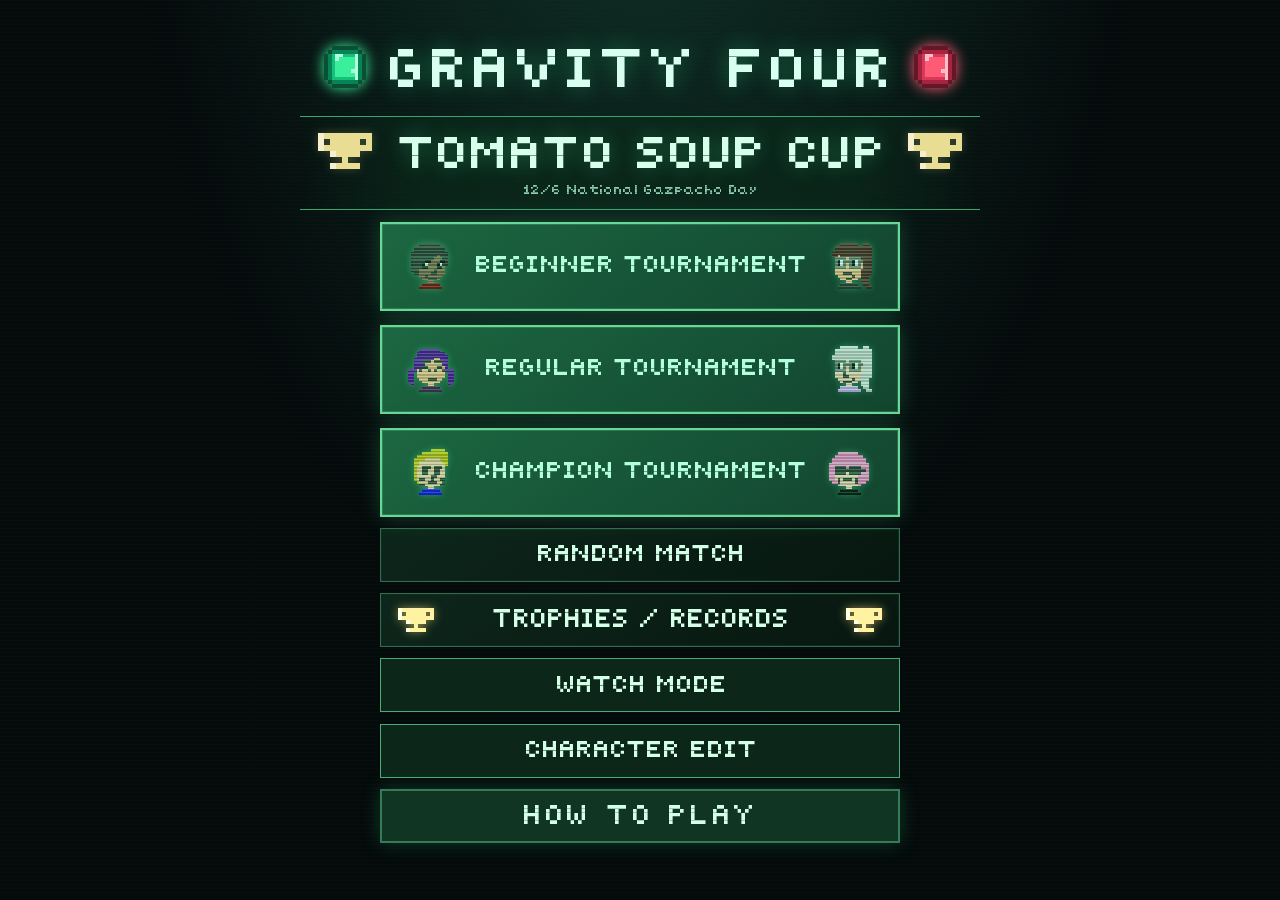
==== index.html @ e6a15d51 "g" ====
<!doctype html>
<html lang="en">
<head>
  <meta charset="utf-8">
  <meta name="viewport" content="width=device-width, initial-scale=1, viewport-fit=cover">
  <meta name="theme-color" content="#050a0b">
  <title>GRAVITY FOUR</title>
  <link rel="stylesheet" href="style.css?v=20">
</head>
<body>
  <main class="app">
    <section class="menu" id="menu" aria-label="Tournament selection">
      <header class="brand"><canvas class="title-crystal green" id="title-green-crystal" width="11" height="11" aria-hidden="true"></canvas><h1>GRAVITY FOUR</h1><canvas class="title-crystal red" id="title-red-crystal" width="11" height="11" aria-hidden="true"></canvas></header>
      <div class="daily-cup"><div class="cup-heading"><img src="trophy.svg" alt="" width="54" height="36"><h2 id="daily-cup-title"></h2><img src="trophy.svg" alt="" width="54" height="36"></div><span id="daily-cup-date"></span></div>
      <div class="tournament-list" id="tournament-list"></div>
      <button class="random-button" id="random-match" type="button">RANDOM MATCH</button>
      <button class="history-button" id="history-button" type="button"><img class="choice-trophy" src="trophy.svg" alt=""><span>TROPHIES / RECORDS</span><img class="choice-trophy" src="trophy.svg" alt=""></button>
      <button class="watch-button" id="watch-button" type="button">WATCH MODE</button>
      <button class="editor-button" id="editor-button" type="button">CHARACTER EDIT</button>
      <a class="help-button" href="help.html">HOW TO PLAY</a>
    </section>
    <section class="editor-view" id="editor-view" aria-label="Character editor" hidden>
      <div class="editor-panel"><button class="back-button" id="editor-back" type="button"><span class="ui-arrow" aria-hidden="true"></span>MENU</button>
        <h2>CHARACTER EDIT</h2><div class="editor-layout">
          <div class="editor-preview"><div class="portrait-stack"><canvas class="portrait-layer" id="editor-skin" width="16" height="16" aria-hidden="true"></canvas><canvas class="portrait-layer" id="editor-hair" width="16" height="16" aria-hidden="true"></canvas><canvas class="portrait-layer" id="editor-cloth" width="16" height="16" aria-hidden="true"></canvas><img id="editor-eyes" alt="" width="192" height="192"><img id="editor-mouth" alt="" width="192" height="192"><img id="editor-expression" alt="" width="192" height="192"><img id="editor-tear" src="characters/tear.png" alt="" width="192" height="192" hidden></div></div><div class="editor-controls"><section class="editor-section editor-name-section"><label for="editor-name">NAME</label><input id="editor-name" type="text" maxlength="4" pattern="[A-Z]{1,4}" autocomplete="off" autocapitalize="characters" spellcheck="false" aria-label="Player name, one to four uppercase letters"></section><section class="editor-section"><h3>HAIR STYLE</h3><div class="editor-options" id="editor-hair-options" role="group" aria-label="HAIR STYLE"></div></section><section class="editor-section"><h3>EYES</h3><div class="editor-options" id="editor-eyes-options" role="group" aria-label="EYES"></div></section><section class="editor-section"><h3>MOUTH</h3><div class="editor-options" id="editor-mouth-options" role="group" aria-label="MOUTH"></div></section><section class="editor-section"><h3>HAIR COLOR</h3><div class="editor-options" id="editor-hair-color-options" role="group" aria-label="HAIR COLOR"></div></section><section class="editor-section"><h3>CLOTH COLOR</h3><div class="editor-options" id="editor-cloth-color-options" role="group" aria-label="CLOTH COLOR"></div></section><section class="editor-section"><h3>SKIN COLOR</h3><div class="editor-options" id="editor-skin-color-options" role="group" aria-label="SKIN COLOR"></div></section></div></div></div>
    </section>
    <section class="history-view" id="history-view" aria-label="Trophies and records" hidden>
      <div class="history-panel">
        <div class="history-nav"><button class="back-button" id="history-back" type="button"><span class="ui-arrow" aria-hidden="true"></span>MENU</button><div class="history-nav-links"><button class="history-open" id="ranking-open" type="button">RANK<span class="ui-arrow right" aria-hidden="true"></span></button><button class="history-open" id="history-open" type="button">HISTORY<span class="ui-arrow right" aria-hidden="true"></span></button></div></div>
        <div class="history-player-row"><span class="history-player" id="history-player"></span><button class="history-ranking" id="history-ranking" type="button" aria-label="Open the full ranking"><strong id="history-rank">—</strong><small id="history-rank-total"></small></button></div>
        <div class="history-list" id="history-list"></div>
        <p class="history-note">TODAY SHOWS YOUR BEST PLACING IN EACH LOCAL DAY.</p>
      </div>
    </section>
    <section class="history-log-view ranking-view" id="ranking-view" aria-label="Full ranking" hidden>
      <div class="history-log-panel">
        <button class="back-button" id="ranking-back" type="button"><span class="ui-arrow" aria-hidden="true"></span>RECORDS</button>
        <h2>RANKING</h2>
        <div class="history-table-wrap ranking-wrap"><table class="history-table ranking-table"><thead><tr><th scope="col">RANK</th><th scope="col">NAME</th><th scope="col">PTS</th></tr></thead><tbody id="ranking-rows"></tbody></table></div>
      </div>
    </section>
    <section class="history-log-view" id="history-log-view" aria-label="Daily tournament history" hidden>
      <div class="history-log-panel">
        <button class="back-button" id="history-log-back" type="button"><span class="ui-arrow" aria-hidden="true"></span>RECORDS</button>
        <h2>HISTORY</h2>
        <div class="history-score-total"><span>TOTAL SCORE</span><strong id="history-score-total">0</strong></div>
        <div class="history-table-wrap"><table class="history-table"><thead><tr><th scope="col">MM/DD</th><th scope="col">CUP</th><th scope="col">BEGINNER</th><th scope="col">REGULAR</th><th scope="col">CHAMPION</th><th scope="col">SCORE</th></tr></thead><tbody id="history-rows"></tbody></table></div>
        <p id="history-empty" hidden>NO RECORDS YET</p>
      </div>
    </section>
    <section class="stage" id="stage" aria-label="Gravity Four" hidden>
      <div class="match-bar"><button class="back-button" id="back" type="button"><span class="ui-arrow" aria-hidden="true"></span>MENU</button><span id="match-progress"></span></div>
      <div class="round-intro" id="round-intro" aria-live="polite" hidden><span id="round-intro-tournament" hidden></span><strong id="round-intro-title"></strong><span id="round-intro-count"></span></div>
      <div class="arena">
        <div class="board-column">
          <div class="scoreboard" id="human-card" aria-label="Four-in-a-row score">
            <p class="speech" id="speech" role="status" aria-live="polite" hidden></p><p class="speech watch-speech" id="watch-speech" role="status" aria-live="polite" hidden></p>
            <div class="player-portrait"><div class="portrait-stack" id="player-portrait-stack"><canvas class="portrait-layer" id="player-skin" width="16" height="16" aria-hidden="true"></canvas><canvas class="portrait-layer" id="player-hair" width="16" height="16" aria-hidden="true"></canvas><canvas class="portrait-layer" id="player-cloth" width="16" height="16" aria-hidden="true"></canvas><img id="player-eyes" alt="" width="150" height="150"><img id="player-mouth" alt="" width="150" height="150"><img id="player-expression" alt="" width="150" height="150" hidden><img id="player-tear" src="characters/tear.png" alt="" width="150" height="150" hidden><canvas class="portrait-tint" id="player-tint" width="64" height="64" aria-hidden="true"></canvas><canvas class="portrait-scanlines" id="player-scanlines" width="64" height="64" aria-hidden="true"></canvas></div><div class="portrait-stack watch-portrait" id="watch-portrait-stack" hidden><img id="watch-left-face" alt="" width="150" height="150"><img id="watch-left-eyes" alt="" width="150" height="150"><img id="watch-left-mouth" alt="" width="150" height="150"><img id="watch-left-expression" alt="" width="150" height="150" hidden><img id="watch-left-tear" src="characters/tear.png" alt="" width="150" height="150" hidden><canvas class="portrait-tint" id="watch-left-tint" width="64" height="64" aria-hidden="true"></canvas><canvas class="portrait-scanlines" id="watch-left-scanlines" width="64" height="64" aria-hidden="true"></canvas></div><div class="win-orbit" id="win-orbit" aria-hidden="true" hidden></div><div class="thinking" id="watch-thinking" aria-label="Thinking" hidden><i></i><i></i><i></i><i></i></div></div>
            <div class="enemy-portrait"><div class="portrait-stack"><img id="opponent-face" alt="" width="150" height="150"><img id="opponent-eyes" alt="" width="150" height="150"><img id="opponent-mouth" alt="" width="150" height="150"><img id="opponent-expression" alt="" width="150" height="150" hidden><img id="opponent-tear" src="characters/tear.png" alt="" width="150" height="150" hidden><canvas class="portrait-tint" id="opponent-tint" width="64" height="64" aria-hidden="true"></canvas><canvas class="portrait-scanlines" id="opponent-scanlines" width="64" height="64" aria-hidden="true"></canvas></div><div class="win-orbit enemy-win-orbit" id="enemy-win-orbit" aria-hidden="true" hidden></div><div class="thinking" id="thinking" aria-label="Thinking" hidden><i></i><i></i><i></i><i></i></div></div>
            <span class="score-you" id="score-player-name">YOU</span><strong id="human-score">0</strong><span class="score-dash">-</span><strong id="com-score">0</strong><span id="score-opponent-name"></span>
          </div>
          <div class="board-frame" id="board-frame">
            <div class="board" id="board" role="grid" aria-label="Nine columns by nine rows crystal board"><canvas class="board-art" id="board-art" width="288" height="288" aria-hidden="true"></canvas></div>
          </div>
          <div class="result-area"><button class="result" id="result" type="button" aria-live="polite" hidden></button></div>
        </div>
      </div>
      <button class="continue-overlay" id="continue-overlay" type="button" aria-label="Continue to tournament update" hidden></button>
      <div class="match-confetti" id="match-confetti" aria-hidden="true" hidden></div>
      <div class="victory-effect" id="victory-effect" aria-hidden="true" hidden>
        <div class="victory-particles" id="victory-particles"></div>
        <div class="victory-message"><div class="champion-halo" aria-hidden="true"></div><img class="victory-trophy" src="trophy.svg" alt="" width="180" height="120"><span id="victory-kicker"></span><strong id="victory-title"></strong><span id="victory-subtitle"></span></div>
        <div class="victory-player"><div class="portrait-stack"><canvas class="portrait-layer" id="victory-player-skin" width="16" height="16" aria-hidden="true"></canvas><canvas class="portrait-layer" id="victory-player-hair" width="16" height="16" aria-hidden="true"></canvas><canvas class="portrait-layer" id="victory-player-cloth" width="16" height="16" aria-hidden="true"></canvas><img id="victory-player-eyes" alt="" width="120" height="120"><img id="victory-player-mouth" alt="" width="120" height="120"><img id="victory-player-expression" alt="" width="120" height="120" hidden><img id="victory-player-tear" src="characters/tear.png" alt="" width="120" height="120" hidden><canvas class="portrait-tint" id="victory-player-tint" width="64" height="64" aria-hidden="true"></canvas><canvas class="portrait-scanlines" id="victory-player-scanlines" width="64" height="64" aria-hidden="true"></canvas></div></div>
        <div class="victory-opponent"><p id="victory-opponent-line"></p><div class="portrait-stack"><img id="victory-opponent-face" alt="" width="96" height="96"><img id="victory-opponent-expression" alt="" width="96" height="96"><img id="victory-opponent-tear" src="characters/tear.png" alt="" width="96" height="96" hidden><canvas class="portrait-tint" id="victory-opponent-tint" width="64" height="64" aria-hidden="true"></canvas><canvas class="portrait-scanlines" id="victory-opponent-scanlines" width="64" height="64" aria-hidden="true"></canvas></div></div>
      </div>
      <section class="tournament-recap" id="tournament-recap" aria-label="Tournament standings" hidden>
        <div class="recap-card"><div class="recap-head"><span class="eyebrow">TOURNAMENT UPDATE</span><h2 id="recap-title"></h2><p id="recap-subtitle"></p></div><div class="recap-battles" id="recap-battles" hidden></div><div class="bracket-crowning" id="bracket-crowning" hidden><div class="bracket-confetti" id="bracket-confetti"></div><img src="trophy.svg" alt="" width="90" height="60"><div class="crowning-center"><strong id="bracket-crowning-name"></strong><div class="crowning-portrait portrait-stack" aria-hidden="true"><img id="bracket-champion-face" alt="" width="160" height="160"><img id="bracket-champion-expression" alt="" width="160" height="160"><canvas class="portrait-tint" id="bracket-champion-tint" width="64" height="64"></canvas><canvas class="portrait-scanlines" id="bracket-champion-scanlines" width="64" height="64"></canvas><div class="crown-player" id="bracket-champion-player" hidden><canvas class="portrait-layer" id="bracket-champion-player-skin" width="16" height="16"></canvas><canvas class="portrait-layer" id="bracket-champion-player-hair" width="16" height="16"></canvas><canvas class="portrait-layer" id="bracket-champion-player-cloth" width="16" height="16"></canvas><img id="bracket-champion-player-eyes" alt="" width="150" height="150"><img id="bracket-champion-player-mouth" alt="" width="150" height="150"><img id="bracket-champion-player-expression" alt="" width="150" height="150" hidden><img id="bracket-champion-player-tear" src="characters/tear.png" alt="" width="150" height="150" hidden><canvas class="portrait-tint" id="bracket-champion-player-tint" width="64" height="64"></canvas><canvas class="portrait-scanlines" id="bracket-champion-player-scanlines" width="64" height="64"></canvas></div></div></div><img src="trophy.svg" alt="" width="90" height="60"></div><div class="bracket-rounds" id="bracket-rounds"></div><div class="match-actions" id="match-actions" hidden><button id="next-match" type="button"></button><button id="menu-after" type="button">MENU</button></div></div>
      </section>
      <div class="leave-confirm" id="leave-confirm" role="dialog" aria-modal="true" aria-labelledby="leave-confirm-text" hidden><div class="leave-confirm-card"><p id="leave-confirm-text">トーナメントワ サイショカラニナリマス ヨロシイデスカ</p><div class="leave-confirm-actions"><button id="leave-yes" type="button">YES</button><button id="leave-no" type="button">NO</button></div></div></div>
    </section>
  </main>
  <button class="place-button" id="place" type="button" disabled>PLACE</button>
  <script src="characters.js?v=5"></script>
  <script src="player.js?v=4"></script>
  <script src="daily-cups.js"></script>
  <script src="voice.js?v=3"></script>
  <script src="audio.js?v=8"></script>
  <script src="game.js?v=22"></script>
</body>
</html>
---- style.css ----
@font-face { font-family: yodaka; src: url("./yodaka.woff") format("woff"); font-display: swap; }
:root { color-scheme: dark; font-family: ui-monospace, "Cascadia Code", Consolas, monospace; color: #d4f8e9; background: #050a0b; }
* { box-sizing: border-box; }
[hidden] { display: none !important; }
body { min-height: 100vh; margin: 0; background: radial-gradient(ellipse at 50% -25%, #103329 0, #050a0b 56%); }
body::before { content: ""; position: fixed; inset: 0; pointer-events: none; opacity: .14; background: repeating-linear-gradient(0deg, transparent 0 3px, #0f4837 4px); }
button { font: inherit; cursor: pointer; }
button:focus-visible { outline: 2px solid #a8ffe0; outline-offset: 3px; }
.app { position: relative; max-width: 1180px; min-height: 100vh; margin: auto; padding: 28px clamp(12px, 3vw, 36px) 42px; }
.brand { text-align: center; }
h1, h2, p { margin-top: 0; }
.brand h1 { margin: 12px 0 3px; font: clamp(25px, 4vw, 40px)/1.1 yodaka, monospace; letter-spacing: .08em; color: #d8fff0; text-shadow: 0 0 22px #2bd98b6b; }
.eyebrow, .menu-lead, .match-bar, .fraction { font-size: 12px; letter-spacing: .18em; color: #78ad98; }
.menu { display: flex; flex-direction: column; align-items: center; gap: 22px; }
.menu-lead { margin-bottom: -8px; color: #b4f5d9; }
.tournament-list { display: grid; grid-template-columns: repeat(3, minmax(0, 1fr)); gap: 14px; width: min(100%, 940px); }
.tournament-choice { display: flex; flex-direction: column; align-items: flex-start; min-height: 142px; padding: 19px; border: 1px solid #237759; background: linear-gradient(145deg, #12251f, #081511); color: #d4f8e9; text-align: left; box-shadow: inset 0 0 0 1px #092c20, 0 8px 28px #0009; transition: transform .18s, border-color .18s, box-shadow .18s; }
.tournament-choice:hover, .tournament-choice:focus-visible { transform: translateY(-5px); border-color: #57ffb6; box-shadow: 0 0 22px #19cc793d; }
.tournament-choice strong { margin-bottom: auto; font: clamp(18px, 2.5vw, 27px) yodaka, monospace; color: #b4ffdb; }
.tournament-choice span { margin: 10px 0 4px; color: #f66b7d; font-size: 15px; }
.tournament-choice small { color: #79aa96; font-size: 10px; letter-spacing: .1em; }
.stage { position: relative; }
.match-bar { display: flex; justify-content: space-between; align-items: center; gap: 14px; margin-bottom: 18px; }
.back-button { padding: 9px 12px; border: 1px solid #28674e; background: #0a1c15; color: #a3ebc8; font-size: 11px; letter-spacing: .1em; }
.back-button:hover, .match-actions button:hover { border-color: #83ffbd; background: #17402c; }
.speech.flash { animation: speech-pop .3s ease-out; }
@keyframes speech-pop { from { opacity: .3; transform: translateY(7px); } to { opacity: 1; transform: translateY(0); } }
.thinking { padding-top: 12px; color: #ff8da1; font-size: 11px; letter-spacing: .16em; }
.thinking span { display: inline-block; animation: blink .7s steps(2, end) infinite; }
@keyframes blink { 50% { opacity: .1; } }
.board-column { min-width: 0; }
.board-frame { position: relative; padding: 8px; border: 1px solid #2ba46e; background: transparent; box-shadow: 0 0 21px #1baa6c47, inset 0 0 17px #0d402a80; }
.board { position: relative; display: grid; grid-template-columns: repeat(10, minmax(0, 1fr)); grid-template-rows: repeat(10, minmax(0, 1fr)); width: 100%; aspect-ratio: 1; background: transparent; touch-action: manipulation; }
.board-art { position: absolute; inset: 0; width: 100%; height: 100%; image-rendering: pixelated; pointer-events: none; }
.cell { position: relative; z-index: 1; min-width: 0; padding: 0; border: 0; background: transparent; appearance: none; -webkit-tap-highlight-color: transparent; }
.cell.legal { cursor: crosshair; }
.cell:not(.legal) { cursor: default; }
.cell:focus-visible { outline: 2px solid #88ffbe; outline-offset: -3px; }
.result { position: absolute; z-index: 2; left: 50%; top: 50%; transform: translate(-50%, -50%); padding: 13px 19px; border: 1px solid #69ffac; background: #06130ff0; box-shadow: 0 0 30px #2af29466; color: #c5ffe1; font: clamp(18px, 3vw, 30px) yodaka, monospace; white-space: nowrap; pointer-events: none; }
.tournament-recap { position: fixed; z-index: 20; inset: 0; display: grid; place-items: center; padding: 16px; background: #020707e8; backdrop-filter: blur(8px); animation: recap-in .45s ease-out both; }
@keyframes recap-in { from { opacity: 0; } to { opacity: 1; } }
.recap-card { width: min(1100px, 100%); max-height: 92vh; display: flex; flex-direction: column; padding: clamp(14px, 2vw, 25px); border: 1px solid #3db57c; background: #071611; box-shadow: 0 0 50px #14a66855; }
.recap-head h2 { margin: 8px 0 4px; color: #d8ffe8; font: clamp(20px, 3.5vw, 34px) yodaka, monospace; }
.recap-head p { color: #9ac9ad; font-size: 12px; }
.bracket-entry span { overflow: hidden; text-overflow: ellipsis; }
.bracket-entry.you { border-color: #3de394; color: #aaffd0; }
.bracket-entry.out { opacity: .34 !important; filter: grayscale(1); }
.bracket-entry.pending { border-style: dashed; color: #50735e; }
.bracket-entry.winner { box-shadow: inset 3px 0 #51ff9e, 0 0 14px #29c27733; }
@keyframes bracket-reveal { from { opacity: 0; transform: translateX(-12px) scale(.94); } to { opacity: 1; transform: translateX(0) scale(1); } }
.match-actions { display: flex; justify-content: flex-end; gap: 10px; padding-top: 13px; border-top: 1px solid #24553a; }
.match-actions button { min-height: 42px; padding: 9px 13px; border: 1px solid #357b55; background: #10281a; color: #d4f8e9; font-size: 12px; letter-spacing: .08em; }
.match-actions #next-match { border-color: #59eba0; background: #17432a; color: #c6ffde; }
.place-button { display: none; position: fixed; z-index: 5; right: 14px; bottom: 14px; min-width: 126px; min-height: 56px; border: 1px solid #57ffab; background: #17472d; color: #ddffeb; font: 23px yodaka, monospace; box-shadow: 0 0 19px #2bec9044; }
.place-button:disabled { border-color: #3f6751; background: #17241b; color: #648873; }
@media (hover: none), (pointer: coarse) { .place-button { display: block; } .app { padding-bottom: 86px; } }
@media (max-width: 760px) { .speech { min-height: 48px; padding: 8px 11px; font-size: 12px; } }
@media (max-width: 540px) { .app { padding: 12px 9px 95px; } .menu { gap: 15px; } .match-bar { margin-bottom: 8px; font-size: 10px; } .board-frame { padding: 4px; } .bracket-rounds { max-height: 56vh; } .recap-card { max-height: 95vh; } }
@media (prefers-reduced-motion: reduce) { *, *::before, *::after { transition-duration: .01ms !important; } }

/* Compact menu and connected tournament bracket */
.menu { min-height: calc(100vh - 70px); justify-content: center; gap: 24px; }
.tournament-list { grid-template-columns: 1fr; width: min(100%, 520px); }
.tournament-choice { display: grid; grid-template-columns: 1fr auto; align-items: center; min-height: 86px; padding: 16px 20px; }
.tournament-choice strong { margin: 0; font-size: clamp(18px, 2.5vw, 25px); }
.tournament-choice span { margin: 0; }
.tournament-choice small { grid-column: 1 / -1; }
.scoreboard strong { font: inherit; }
.scoreboard #human-score { color: #63ffaf; text-shadow: 0 0 15px #37df85aa; }
.scoreboard #com-score, .scoreboard #score-opponent-name { color: #ff7588; text-shadow: 0 0 15px #ed506e88; }
.score-dash { color: #75a88c; }
.speech { position: relative; min-height: 58px; margin: 0; padding: 12px 15px; border: 1px solid #397b60; background: #0b2119; color: #d8f6e6; font-size: 13px; line-height: 1.5; box-shadow: 0 0 12px #20774e30; }
.speech::before { content: ""; position: absolute; left: 23px; top: -9px; width: 14px; height: 14px; background: #0b2119; border-left: 1px solid #397b60; border-top: 1px solid #397b60; transform: rotate(45deg); }
.bracket-rounds { display: block; min-height: 150px; max-height: min(64vh, 620px); overflow: auto; padding: 5px; scrollbar-color: #2c9865 #0b2018; }
.bracket-canvas { position: relative; flex: none; }
.bracket-heading { position: absolute; color: #79c99e; font-size: 10px; text-align: center; letter-spacing: .12em; }
.bracket-line { position: absolute; z-index: 0; background: #3c7d59; opacity: .72; animation: line-appear .4s ease-out both; animation-delay: var(--delay, 0ms); }
.bracket-line.active { background: #6dffac; box-shadow: 0 0 9px #5aff9a; }
@keyframes line-appear { from { opacity: 0; } to { opacity: .9; } }
.bracket-entry { position: absolute; z-index: 1; display: flex; align-items: center; gap: 5px; padding: 3px; border: 1px solid #315d44; background: #102019; color: #b7dec7; font-size: 10px; white-space: nowrap; overflow: hidden; animation: bracket-reveal .35s ease-out both; animation-delay: var(--delay, 0ms); }
.bracket-entry img { width: 22px; height: 22px; }
@media (max-width: 540px) {
  .menu { gap: 18px; }
  .tournament-list { gap: 9px; }
  .tournament-choice { min-height: 73px; padding: 11px 14px; }
  .tournament-choice strong { font-size: 17px; }
  .tournament-choice span { font-size: 12px; }
  .tournament-choice small { font-size: 9px; }
  .scoreboard { font-size: clamp(22px, 6.4vw, 34px); gap: 6px; }
  .bracket-rounds { max-height: 56vh; }
}

/* Score portrait and help document */
.arena { display: block; }
.board-column { width: min(100%, 730px); margin: 0 auto; }
.scoreboard { display: grid; grid-template-columns: minmax(72px, 1fr) auto auto auto minmax(90px, 1fr); grid-template-rows: auto auto; align-items: end; gap: 6px clamp(7px, 1.5vw, 14px); margin-bottom: 13px; text-align: center; }
.scoreboard .score-you { grid-column: 1; grid-row: 2; }
.scoreboard #human-score { grid-column: 2; grid-row: 2; }
.scoreboard .score-dash { grid-column: 3; grid-row: 2; }
.scoreboard #com-score { grid-column: 4; grid-row: 2; }
.scoreboard #score-opponent-name { grid-column: 5; grid-row: 2; justify-self: center; }
.enemy-portrait { grid-column: 5; grid-row: 1; display: flex; flex-direction: column; align-items: center; justify-content: end; gap: 4px; min-height: 62px; }
.enemy-portrait img { display: block; width: clamp(58px, 11vw, 150px); height: clamp(58px, 11vw, 150px); object-fit: contain; image-rendering: pixelated; filter: drop-shadow(0 0 11px #58e59f70); }
.enemy-portrait .thinking { padding: 0; color: #9ce5bb; font-size: 10px; }
.scoreboard .speech { grid-column: 1 / 5; grid-row: 1; justify-self: end; align-self: center; width: min(260px, 100%); min-height: 0; padding: 9px 12px; font: 13px/1.45 ui-monospace, Consolas, monospace; text-align: left; white-space: normal; letter-spacing: 0; }
.scoreboard .speech::before { left: auto; right: -8px; top: calc(50% - 7px); border: 0; border-right: 1px solid #397b60; border-top: 1px solid #397b60; transform: rotate(45deg); }
.help-button { display: inline-block; padding: 11px 20px; border: 1px solid #367b59; background: #0c2117; color: #b7f8d4; font-size: 12px; letter-spacing: .14em; text-align: center; text-decoration: none; transition: border-color .18s, background .18s; }
.help-button:hover, .help-button:focus-visible { border-color: #86ffbd; background: #15462c; }
.help-page { width: min(100%, 800px); margin: 0 auto; padding: 28px clamp(16px, 4vw, 38px) 70px; }
.help-back { display: inline-block; text-decoration: none; }
.help-header { margin: 38px 0 32px; padding-bottom: 22px; border-bottom: 1px solid #327253; }
.help-header h1 { margin: 8px 0 16px; color: #d8ffe8; font: clamp(29px, 5vw, 45px) yodaka, monospace; }
.help-header p, .help-section { color: #bddfcb; font-size: 15px; line-height: 1.85; }
.help-section { margin: 30px 0; }
.help-section h2 { margin: 0 0 12px; color: #8df1b4; font: 22px yodaka, monospace; }
.help-section ul { margin: 0; padding-left: 1.5em; }
.help-section li { margin: 7px 0; }
.help-section strong { color: #aaffcf; }
.help-tournaments { display: grid; gap: 8px; margin: 16px 0; }
.help-tournaments div { display: grid; grid-template-columns: 1fr auto; gap: 4px 14px; padding: 12px 15px; border: 1px solid #2a6d4a; background: #0d1e15; }
.help-tournaments strong { font-family: yodaka, monospace; }
.help-tournaments span { color: #ff8c9c; }
.help-tournaments small { grid-column: 1 / -1; color: #9ccbb0; font-size: 12px; }
.help-bottom { margin-top: 15px; }
@media (max-width: 540px) {
  .scoreboard { grid-template-columns: minmax(55px, 1fr) auto auto auto minmax(75px, 1fr); gap: 4px 5px; font-size: clamp(20px, 6vw, 29px); }
  .scoreboard .speech { width: min(195px, 100%); padding: 6px 8px; font-size: 11px; }
  .enemy-portrait img { width: 62px; height: 62px; }
  .enemy-portrait .thinking { font-size: 9px; }
  .help-page { padding-top: 15px; }
}

/* Stable viewport-scaled arena */
.board-column { width: min(100%, clamp(300px, calc(100vh - 350px), 730px)); width: min(100%, clamp(300px, calc(100svh - 350px), 730px)); min-width: min(100%, 300px); }
.scoreboard { grid-template-columns: minmax(72px, 1fr) 1.15em .65em 1.15em minmax(90px, 1fr); grid-template-rows: clamp(72px, 18vh, 162px) 52px; grid-template-rows: clamp(72px, 18svh, 162px) 52px; min-height: 124px; }
.enemy-portrait { position: relative; display: block; height: 100%; min-height: 0; }
.enemy-portrait img { position: absolute; left: 50%; bottom: 0; width: clamp(58px, 16vh, 150px); height: clamp(58px, 16vh, 150px); width: clamp(58px, 16svh, 150px); height: clamp(58px, 16svh, 150px); transform: translateX(-50%); }
.enemy-portrait .thinking { position: absolute; z-index: 1; right: 0; bottom: 0; padding: 3px 5px; background: #071611d9; white-space: nowrap; }
.scoreboard .speech { max-height: 100%; overflow: hidden; }
.menu > .help-button { display: grid; place-items: center; width: min(100%, 520px); min-height: 66px; border-width: 2px; background: #103522; color: #d2ffe5; font: clamp(19px, 2.5vw, 26px) yodaka, monospace; box-shadow: 0 0 20px #2af18b35; }
.board-frame.win-flash { animation: board-win-flash .6s ease-in-out 3; }
@keyframes board-win-flash { 50% { border-color: #eaffee; box-shadow: 0 0 48px #5bffc6, inset 0 0 34px #5bffc680; } }
.victory-effect { position: fixed; z-index: 15; inset: 0; display: grid; place-items: center; overflow: hidden; pointer-events: none; background: linear-gradient(130deg, #03100ded 0%, #09251bea 52%, #020a08f2 100%); animation: victory-enter .35s ease-out both; }
.victory-effect::before { content: ""; position: absolute; inset: 0; opacity: .22; background: linear-gradient(#72ffba33 1px, transparent 1px), linear-gradient(90deg, #72ffba33 1px, transparent 1px); background-size: 54px 54px; }
.victory-effect::after { content: ""; position: absolute; z-index: 1; left: 0; right: 0; top: 0; height: 2px; background: linear-gradient(90deg, transparent, #b8ffe3, transparent); box-shadow: 0 0 24px #6affbb, 0 0 55px #46ee9d; animation: victory-sweep 2.2s ease-in-out both; }
.victory-effect.champion { background: linear-gradient(130deg, #080f0bec 0%, #27301cef 52%, #050b08f5 100%); }
.victory-effect.champion::before { background-image: linear-gradient(#ffe39b35 1px, transparent 1px), linear-gradient(90deg, #ffe39b35 1px, transparent 1px); }
.victory-effect.champion::after { background: linear-gradient(90deg, transparent, #fff1b6, transparent); box-shadow: 0 0 28px #ffe787, 0 0 60px #e6cb6a; }
.victory-particles { position: absolute; inset: 0; }
.victory-particle { position: absolute; left: var(--x); top: var(--y); width: 8px; height: 8px; border: 1px solid hsl(var(--hue) 100% 78%); background: hsl(var(--hue) 100% 68% / .5); box-shadow: 0 0 14px hsl(var(--hue) 100% 68% / .7); transform: rotate(45deg); animation: victory-drift var(--duration) ease-out var(--delay) both; }
.victory-particle:nth-child(3n) { width: 5px; height: 5px; }
.victory-particle:nth-child(4n) { background: transparent; }
.victory-message { position: relative; z-index: 2; display: flex; flex-direction: column; align-items: center; gap: 14px; width: min(82vw, 740px); padding: clamp(28px, 6vw, 64px) 24px; border-top: 1px solid #b2ffda; border-bottom: 1px solid #b2ffda; background: linear-gradient(90deg, transparent, #071e16db 16%, #071e16db 84%, transparent); color: #e2fff0; text-align: center; text-shadow: 0 0 18px #73ffbf; box-shadow: 0 -20px 45px -44px #75ffc0, 0 20px 45px -44px #75ffc0; animation: victory-pop .55s ease-out both; }
.victory-message::before, .victory-message::after { content: ""; position: absolute; width: 56px; height: 4px; background: #a9ffda; box-shadow: 0 0 14px #74ffc1; }
.victory-message::before { left: 0; top: -2px; }
.victory-message::after { right: 0; bottom: -2px; }
.victory-message span { font-size: clamp(12px, 2vw, 19px); letter-spacing: .2em; }
.victory-message strong { font: clamp(48px, 10vw, 120px)/1 yodaka, monospace; letter-spacing: .08em; }
.champion .victory-message { border-color: #ffe8a3; color: #fff2bf; text-shadow: 0 0 20px #ffe58a; }
.champion .victory-message::before, .champion .victory-message::after { background: #ffe8a3; box-shadow: 0 0 18px #ffe18e; }
@keyframes victory-enter { from { opacity: 0; } to { opacity: 1; } }
@keyframes victory-sweep { 0% { transform: translateY(-4vh); opacity: 0; } 22% { opacity: .9; } 100% { transform: translateY(105vh); opacity: 0; } }
@keyframes victory-drift { 0% { transform: translate(0, 18px) rotate(45deg) scale(.5); opacity: 0; } 20% { opacity: .8; } 100% { transform: translate(var(--drift), calc(-1 * var(--rise))) rotate(45deg) scale(.85); opacity: 0; } }
@keyframes victory-pop { from { transform: translateY(20px); opacity: 0; } to { transform: translateY(0); opacity: 1; } }
@media (max-width: 540px) {
  .app { padding-bottom: 70px; }
  .board-column { width: min(100%, clamp(300px, calc(100svh - 215px), 730px)); }
  .scoreboard { grid-template-columns: minmax(55px, 1fr) 1.15em .65em 1.15em minmax(75px, 1fr); grid-template-rows: 76px 38px; min-height: 114px; }
  .enemy-portrait img { width: 62px; height: 62px; }
  .menu > .help-button { min-height: 58px; font-size: 19px; }
  .victory-message strong { font-size: clamp(40px, 12vw, 67px); }
}

/* Readable character dialogue and interface type */
:root { font-size: 18px; }
.eyebrow, .menu-lead, .match-bar, .fraction { font-size: 15px; }
.back-button, .match-actions button { font-size: 15px; }
.tournament-choice small { font-size: 14px; }
.recap-head p, .help-tournaments small { font-size: 15px; }
.bracket-heading { font-size: 13px; }
.bracket-entry { font: 15px yodaka, monospace; }
.scoreboard { font: clamp(26px, 5svh, 43px) yodaka, monospace; grid-template-rows: clamp(100px, 18svh, 162px) 58px; }
.scoreboard #score-opponent-name { font-size: .85em; white-space: nowrap; }
.scoreboard .score-you { font-size: .9em; }
.scoreboard .speech { width: min(370px, 100%); padding: 11px 13px; font: clamp(16px, 2.2svh, 21px)/1.35 yodaka, monospace; overflow-wrap: anywhere; }
.enemy-portrait .thinking { font-size: 13px; }
@media (max-width: 540px) {
  .match-bar { font-size: 13px; }
  .tournament-choice small { font-size: 13px; }
  .scoreboard { font-size: clamp(25px, 7vw, 30px); grid-template-rows: 100px 44px; }
  .scoreboard .speech { width: min(215px, 100%); padding: 8px 9px; font-size: 16px; }
  .enemy-portrait .thinking { font-size: 11px; }
}
.help-header p, .help-section { font-size: 17px; }
.help-button { font-size: 16px; }
.tournament-choice span { font-size: 17px; }
@media (max-width: 540px) { .tournament-choice span { font-size: 15px; } }
@media (max-width: 540px) { .scoreboard .score-you { font-size: .8em; } }

/* Scanlines are drawn into a canvas when a portrait appears. */
.portrait-stack { position: relative; display: block; flex: none; isolation: isolate; }
.portrait-stack img { position: absolute; inset: 0; display: block; width: 100%; height: 100%; object-fit: contain; image-rendering: pixelated; }
.portrait-stack img:nth-child(2) { z-index: 1; }
.portrait-tint, .portrait-scanlines { position: absolute; inset: 0; width: 100%; height: 100%; pointer-events: none; image-rendering: pixelated; }
.portrait-tint { z-index: 2; filter: drop-shadow(0 0 7px #65ffc0) drop-shadow(0 0 17px #36ee98); }
.portrait-scanlines { z-index: 3; }
.enemy-portrait { --portrait-size: clamp(58px, 16svh, 150px); }
.enemy-portrait .portrait-stack { position: absolute; left: 50%; bottom: 0; width: var(--portrait-size); height: var(--portrait-size); transform: translateX(-50%); }
.enemy-portrait .portrait-stack img { left: 0; top: 0; bottom: auto; width: 100%; height: 100%; transform: none; filter: none; }
.enemy-portrait .thinking { z-index: 3; }
.bracket-portrait { position: relative; display: block; flex: none; width: 22px; height: 22px; }
.bracket-portrait img { position: absolute; inset: 0; width: 100%; height: 100%; image-rendering: pixelated; }
.victory-opponent { --reaction-face: 96px; position: absolute; z-index: 3; right: clamp(18px, 6vw, 90px); bottom: clamp(18px, 6vh, 70px); display: flex; align-items: center; gap: 14px; }
.victory-opponent p { max-width: min(48vw, 360px); margin: 0; padding: 12px 16px; border: 1px solid #3b966b; background: #071b14e8; color: #d8ffe9; font: clamp(16px, 2.1vw, 22px)/1.4 yodaka, monospace; }
.victory-opponent .portrait-stack { width: var(--reaction-face); height: var(--reaction-face); }
.victory-opponent .portrait-stack img { width: 100%; height: 100%; }
@media (max-width: 540px) { .enemy-portrait { --portrait-size: 62px; } .victory-opponent { --reaction-face: 64px; right: 14px; bottom: 22px; gap: 8px; } .victory-opponent p { max-width: min(63vw, 250px); padding: 8px 10px; font-size: 15px; } }

/* Readable dialogue and softer remote portrait glow */
.menu, .stage, .back-button, .help-button { font-family: yodaka, monospace; }
.scoreboard { grid-template-rows: clamp(134px, 22svh, 190px) 58px; }
.scoreboard .speech { width: min(410px, 100%); padding: 0; border: 0; background: transparent; box-shadow: none; font: clamp(32px, 4.4svh, 42px)/1.1 yodaka, monospace; text-align: right; }
.scoreboard .speech::before { display: none; }
.enemy-portrait .portrait-stack img:first-child, .victory-opponent .portrait-stack img:first-child { filter: drop-shadow(0 0 8px #58e59f38); }
.victory-opponent p { max-width: min(58vw, 470px); padding: 0; border: 0; background: transparent; font: clamp(30px, 4vw, 42px)/1.12 yodaka, monospace; text-align: right; text-shadow: 0 0 12px #58e59f80; }
@media (max-width: 540px) { .scoreboard { grid-template-rows: 140px 44px; } .scoreboard .speech { width: min(230px, 100%); font-size: 32px; } .victory-opponent p { max-width: min(63vw, 250px); font-size: 30px; } }

.round-intro { position: fixed; inset: 0; z-index: 14; display: flex; flex-direction: column; align-items: center; justify-content: center; gap: 12px; background: radial-gradient(circle, #12442fef 0, #04100ced 45%, #010504f5 100%); color: #c9ffe2; font-family: yodaka, monospace; text-align: center; text-shadow: 0 0 18px #52ffac, 0 0 42px #2cf18b; pointer-events: none; animation: victory-enter .25s ease-out both; }
.round-intro[hidden] { display: none; }
.round-intro strong { font-size: clamp(42px, 9vw, 112px); line-height: 1; letter-spacing: .06em; }
.round-intro span { font-size: clamp(32px, 6vw, 64px); }


/* Daily cup and locally saved tournament records */
.daily-cup { width: min(100%, 680px); padding: 12px 18px 18px; border-top: 1px solid #35a66d; border-bottom: 1px solid #35a66d; text-align: center; background: linear-gradient(90deg, transparent, #0b2b1b99 18%, #0b2b1b99 82%, transparent); }
.daily-cup span, .history-view p { color: #8bcdae; font-size: 15px; }
.daily-cup #daily-cup-date { display: block; margin-top: 6px; font-size: 13px; letter-spacing: .03em; }
.daily-cup h2 { margin: 8px 0 0; color: #d8ffeb; font: clamp(30px, 5vw, 56px)/1.06 yodaka, monospace; letter-spacing: .04em; overflow-wrap: anywhere; text-shadow: 0 0 20px #41ed9655; }
.history-button { width: min(100%, 520px); min-height: 56px; border: 1px solid #5cba88; background: #0c281d; color: #d6ffe8; font: clamp(18px, 2.4vw, 24px) yodaka, monospace; cursor: pointer; }
.history-button:hover, .history-button:focus-visible { border-color: #c8ffe4; box-shadow: 0 0 22px #4cff9b55; }
.history-view { width: min(100%, 860px); min-height: calc(100svh - 32px); margin: auto; display: grid; place-items: center; }
.history-panel { width: 100%; padding: clamp(18px, 4vw, 42px); border: 1px solid #46ac77; background: linear-gradient(145deg, #0c251a, #06120e); box-shadow: 0 0 45px #0fa26335; }
.history-panel .back-button { display: block; margin-bottom: 30px; }
.history-panel h2 { margin: 10px 0 0; color: #d7ffea; font: clamp(35px, 6vw, 68px)/1.05 yodaka, monospace; overflow-wrap: anywhere; }
.history-ranking { width: 100%; font: inherit; cursor: pointer; border-left: 0; border-right: 0; background: transparent; display: flex; flex-wrap: wrap; align-items: baseline; justify-content: center; gap: 4px 16px; margin: 12px 0 22px; padding: 10px 14px; border-top: 1px solid #35a66d; border-bottom: 1px solid #35a66d; color: #8bcdae; }
.history-ranking > span, .history-ranking > small { font-size: 14px; letter-spacing: .08em; }
.history-ranking strong { color: #ffe295; font: clamp(34px, 5.5vw, 60px)/1 yodaka, monospace; text-shadow: 0 0 18px #e9dd9355; }
.history-ranking div small { margin-left: 8px; color: #91c7aa; font: 20px yodaka, monospace; }
.record-row strong { display: inline-flex; align-items: center; gap: 8px; }
.record-trophy { width: 30px; height: 20px; object-fit: contain; image-rendering: pixelated; }
.record-trophy.medal-gold { filter: brightness(1.1) drop-shadow(0 0 5px #f4d47299); }
.record-trophy.medal-silver { filter: grayscale(1) brightness(1.42) drop-shadow(0 0 4px #c9d9ec99); }
.record-trophy.medal-bronze { filter: sepia(1) saturate(3.3) hue-rotate(-36deg) brightness(.72) drop-shadow(0 0 2px #9e4b42a0); }
.history-summary { display: flex; justify-content: space-between; align-items: center; padding: 16px 20px; border-top: 1px solid #45ad77; border-bottom: 1px solid #45ad77; color: #a7e1bf; font: clamp(17px, 2.5vw, 24px) yodaka, monospace; }
.history-summary strong { color: #ffe295; font-size: clamp(32px, 5vw, 52px); }
.history-list { display: grid; grid-template-columns: repeat(3, minmax(0, 1fr)); gap: 14px; margin-top: 22px; }
.record-card { padding: 18px; border: 1px solid #315f49; background: #0b1d15; }
.record-card h3 { min-height: 2.5em; margin: 0 0 13px; color: #d5ffe7; font: clamp(17px, 2vw, 23px)/1.18 yodaka, monospace; }
.record-row { display: flex; justify-content: space-between; align-items: baseline; gap: 8px; padding: 8px 0; border-top: 1px solid #22523a; color: #91c7aa; font-size: 15px; }
.record-row strong { color: #dfffee; font: 25px yodaka, monospace; }
.record-row:last-child strong { color: #ffe295; }
.history-panel .history-note { margin: 18px 0 0; font-size: 13px; }
@media (max-width: 620px) { .history-list { grid-template-columns: 1fr; gap: 9px; } .record-card h3 { min-height: 0; } .record-card { padding: 13px; } .daily-cup h2 { font-size: clamp(27px, 9vw, 44px); } .daily-cup span, .history-view p { font-size: 13px; } }

/* Editable player layers share the opponent remote portrait treatment. */
.player-portrait { --portrait-size: clamp(58px, 16svh, 150px); position: relative; grid-column: 1; grid-row: 1; height: 100%; min-height: 0; }
.player-portrait .portrait-stack { position: absolute; left: 50%; bottom: 0; width: var(--portrait-size); height: var(--portrait-size); transform: translateX(-50%) scaleX(-1); }
.player-portrait .portrait-stack img:nth-child(1) { z-index: 0; }
.player-portrait .portrait-stack img:nth-child(2) { z-index: 1; }
.player-portrait .portrait-stack img:nth-child(3) { z-index: 2; }
.player-portrait .portrait-stack img:nth-child(4) { z-index: 3; }
.player-portrait .portrait-stack img:nth-child(5) { z-index: 4; }
.player-portrait .portrait-tint { z-index: 5; }
.player-portrait .portrait-scanlines { z-index: 6; }
.player-portrait .portrait-stack img:first-child { filter: drop-shadow(0 0 8px #58e59f38); }
.scoreboard .speech { grid-column: 2 / 5; width: min(410px, 100%); font-size: clamp(22px, 3.08svh, 29px); }
@media (max-width: 540px) { .player-portrait { --portrait-size: 62px; } .scoreboard .speech { width: min(230px, 100%); font-size: 22px; } }

/* Nine-by-seven pixel trophies frame the daily cup name. */
.cup-heading { display: grid; grid-template-columns: clamp(28px, 5vw, 54px) minmax(0, 1fr) clamp(28px, 5vw, 54px); align-items: center; gap: clamp(8px, 2vw, 20px); }
.cup-heading img { display: block; width: 100%; height: auto; image-rendering: pixelated; filter: drop-shadow(0 0 8px #e9dd9366); }
.cup-heading h2 { min-width: 0; text-align: center; }
@media (max-width: 620px) { .cup-heading { gap: 8px; } }

/* Cleaner tournament menu and player editor. */
.tournament-choice { display: grid; place-items: center; min-height: 74px; text-align: center; }
.tournament-choice strong { font-size: clamp(16px, 2.15vw, 23px); line-height: 1.2; }
.random-button, .editor-button { display: grid; place-items: center; width: min(100%, 520px); min-height: 56px; border: 1px solid #4caa78; background: #0c261a; color: #d4ffe7; font: clamp(17px, 2.3vw, 23px) yodaka, monospace; cursor: pointer; }
.random-button:hover, .random-button:focus-visible, .editor-button:hover, .editor-button:focus-visible { border-color: #b8ffdb; box-shadow: 0 0 20px #42f69a55; }
.editor-view { width: min(100%, 860px); min-height: calc(100svh - 32px); margin: auto; display: grid; place-items: center; }
.editor-panel { width: 100%; padding: clamp(18px, 4vw, 42px); border: 1px solid #46ac77; background: linear-gradient(145deg, #0c251a, #06120e); box-shadow: 0 0 45px #0fa26335; }
.editor-panel h2 { margin: 24px 0; color: #d7ffea; font: clamp(28px, 5vw, 46px) yodaka, monospace; }
.editor-layout { display: grid; grid-template-columns: minmax(160px, 260px) 1fr; align-items: center; gap: clamp(18px, 4vw, 42px); }
.editor-preview { display: grid; place-items: center; min-height: 240px; background: radial-gradient(circle, #164a2e80, transparent 70%); }
.editor-preview .portrait-stack { width: clamp(160px, 22vw, 240px); height: clamp(160px, 22vw, 240px); }
.editor-preview .portrait-stack img:nth-child(1), .player-portrait .portrait-stack img:nth-child(1) { z-index: 0; }
.editor-preview .portrait-stack img:nth-child(2), .player-portrait .portrait-stack img:nth-child(2) { z-index: 1; }
.editor-preview .portrait-stack img:nth-child(3), .player-portrait .portrait-stack img:nth-child(3) { z-index: 2; }
.editor-preview .portrait-stack img:nth-child(4), .player-portrait .portrait-stack img:nth-child(4) { z-index: 3; }
.editor-preview .portrait-stack img:nth-child(5), .player-portrait .portrait-stack img:nth-child(5) { z-index: 4; }
.editor-preview .portrait-stack img:nth-child(6), .player-portrait .portrait-stack img:nth-child(6) { z-index: 5; }
.editor-preview .portrait-tint, .player-portrait .portrait-tint { z-index: 6; }
.editor-preview .portrait-scanlines, .player-portrait .portrait-scanlines { z-index: 7; }
.portrait-stack img[hidden] { display: none; }
.editor-controls { display: grid; grid-template-columns: repeat(2, minmax(0, 1fr)); gap: 16px; }
.editor-controls label { display: grid; gap: 7px; color: #b9ecd2; font: 17px yodaka, monospace; }
.editor-input { display: flex; align-items: center; gap: 8px; }
.editor-controls select { min-width: 0; width: 100%; min-height: 44px; padding: 5px 8px; border: 1px solid #409367; border-radius: 0; background: #071b12; color: #e1ffec; font: 16px yodaka, monospace; }
.editor-color-chip { flex: none; width: 30px; height: 30px; border: 1px solid #c7ffe2; }
@media (max-width: 620px) { .editor-layout { grid-template-columns: 1fr; gap: 8px; } .editor-preview { min-height: 170px; } .editor-preview .portrait-stack { width: 160px; height: 160px; } .editor-controls { gap: 10px; } .editor-controls label { font-size: 13px; } .editor-controls select { font-size: 13px; } }

/* Show YOU's selected win expression during the full-screen result effect. */
.victory-player { position: absolute; z-index: 3; left: clamp(18px, 6vw, 90px); bottom: clamp(18px, 6vh, 70px); }
.victory-player .portrait-stack { width: clamp(80px, 13vw, 140px); height: clamp(80px, 13vw, 140px); transform: scaleX(-1); }
.victory-player .portrait-stack img:nth-child(1) { z-index: 0; }
.victory-player .portrait-stack img:nth-child(2) { z-index: 1; }
.victory-player .portrait-stack img:nth-child(3) { z-index: 2; }
.victory-player .portrait-stack img:nth-child(4) { z-index: 3; }
.victory-player .portrait-stack img:nth-child(5) { z-index: 4; }
.victory-player .portrait-stack img:nth-child(6) { z-index: 5; }
.victory-player .portrait-tint { z-index: 6; }
.victory-player .portrait-scanlines { z-index: 7; }
@media (max-width: 540px) { .victory-player { left: 14px; bottom: 22px; } .victory-player .portrait-stack { width: 64px; height: 64px; } }

/* The single tear pixel is a reusable layer above shared LOSE. */
.enemy-portrait .portrait-stack img:nth-child(3), .victory-opponent .portrait-stack img:nth-child(3) { z-index: 2; }
.enemy-portrait .portrait-tint, .victory-opponent .portrait-tint { z-index: 3; }
.enemy-portrait .portrait-scanlines, .victory-opponent .portrait-scanlines { z-index: 4; }
.enemy-portrait .thinking { z-index: 5; }
.player-portrait .portrait-stack img:nth-child(7), .editor-preview .portrait-stack img:nth-child(7), .victory-player .portrait-stack img:nth-child(7) { z-index: 6; }
.player-portrait .portrait-tint, .editor-preview .portrait-tint, .victory-player .portrait-tint { z-index: 7; }
.player-portrait .portrait-scanlines, .editor-preview .portrait-scanlines, .victory-player .portrait-scanlines { z-index: 8; }

/* Normal opponent faces are layered from shared eyes and mouth sprites. */
.enemy-portrait .portrait-stack img:nth-child(3) { z-index: 2; }
.enemy-portrait .portrait-stack img:nth-child(4) { z-index: 3; }
.enemy-portrait .portrait-stack img:nth-child(5) { z-index: 4; }
.enemy-portrait .portrait-tint { z-index: 5; }
.enemy-portrait .portrait-scanlines { z-index: 6; }
.enemy-portrait .thinking { z-index: 7; }
.bracket-portrait img:nth-child(2) { z-index: 1; }
.bracket-portrait img:nth-child(3) { z-index: 2; }

/* Palette choices are painted onto the three body canvases at display time. */
.portrait-layer { position: absolute; inset: 0; display: block; width: 100%; height: 100%; pointer-events: none; image-rendering: pixelated; }
.portrait-layer:nth-child(1) { z-index: 0; }
.portrait-layer:nth-child(2) { z-index: 1; }
.portrait-layer:nth-child(3) { z-index: 2; }


/* Revised menu trophy and choice contrast. */
.brand h1 { font-size: clamp(37.5px, 6vw, 60px); }
.tournament-choice, .history-button { position: relative; }
.tournament-choice { grid-template-columns: 38px minmax(0, 1fr) 38px; }
.tournament-choice strong { grid-column: 2; text-align: center; }
.tournament-choice::before, .tournament-choice::after,
.history-button::before, .history-button::after {
  content: ""; display: block; width: 36px; height: 24px;
  background: url("trophy.svg") center / contain no-repeat;
  filter: drop-shadow(0 0 6px #e9dd9355);
}
.tournament-choice::before { grid-column: 1; grid-row: 1; }
.tournament-choice::after { grid-column: 3; grid-row: 1; }
.tournament-choice:nth-child(-n+2) {
  border-color: #58bd85;
  background: linear-gradient(145deg, #20593d, #123c2b);
  box-shadow: inset 0 0 0 1px #32714d, 0 0 22px #2ec57733;
}
.tournament-choice:nth-child(3), .random-button, .history-button {
  border-color: #326b4e;
  background: linear-gradient(145deg, #0d261b, #071710);
  box-shadow: inset 0 0 0 1px #102b1d;
}
.history-button { display: grid; grid-template-columns: 38px minmax(0, 1fr) 38px;
  align-items: center; justify-items: center; gap: 8px; padding: 8px 16px; }
.history-button::before { grid-column: 1; grid-row: 1; }
.history-button::after { grid-column: 3; grid-row: 1; }
@media (max-width: 540px) {
  .tournament-choice { grid-template-columns: 28px minmax(0, 1fr) 28px; }
  .history-button { grid-template-columns: 28px minmax(0, 1fr) 28px; padding-inline: 10px; }
  .tournament-choice::before, .tournament-choice::after,
  .history-button::before, .history-button::after { width: 27px; height: 18px; }
}


/* Brighter tournament choices and round-by-round bracket reveals. */
.tournament-choice:nth-child(-n+3) {
  border: 2px solid #85edac;
  background: linear-gradient(145deg, #287b50, #185c3e);
  box-shadow: inset 0 0 0 1px #a3ffc259, 0 0 24px #42e99055;
}
.tournament-choice:nth-child(-n+3):hover,
.tournament-choice:nth-child(-n+3):focus-visible {
  border-color: #c7ffdd;
  background: linear-gradient(145deg, #329963, #1f704a);
  box-shadow: 0 0 30px #61ffac88;
}
.bracket-entry:not(.promoted) { animation: none; }
.bracket-entry.promoted { animation: bracket-promote .85s ease-out var(--delay, 0ms) both; }
.bracket-entry.champion {
  border-color: #ffe29a; background: #3b3219; color: #fff2be;
  box-shadow: 0 0 22px #f0d16b99, inset 0 0 0 1px #ffe6a077;
}
.bracket-line:not(.fresh) { animation: none; }
.bracket-line.fresh { animation: bracket-flow .95s ease-out var(--delay, 0ms) both; }
@keyframes bracket-flow {
  from { opacity: 0; filter: brightness(2); }
  55% { opacity: 1; filter: brightness(2); }
  to { opacity: .9; filter: brightness(1); }
}
@keyframes bracket-promote {
  from { opacity: 0; transform: scale(.72); box-shadow: 0 0 0 #65ffad00; }
  60% { opacity: 1; transform: scale(1.08); box-shadow: 0 0 24px #65ffadbb; }
  to { opacity: 1; transform: scale(1); }
}


/* Crank-path bracket motion and championship confetti. */
.tournament-choice:nth-child(-n+3) {
  border-color: #68d897;
  background: linear-gradient(145deg, #1c6741, #12452f);
  box-shadow: inset 0 0 0 1px #83ecab33, 0 0 20px #42ce8440;
}
.tournament-choice:nth-child(-n+3):hover,
.tournament-choice:nth-child(-n+3):focus-visible {
  border-color: #a9ffcb;
  background: linear-gradient(145deg, #267c50, #19583b);
  box-shadow: 0 0 26px #52e99b66;
}
.bracket-entry.bracket-traveler {
  z-index: 5; border-color: #baffd3; background: #174530;
  box-shadow: 0 0 18px #6cffaeaa; pointer-events: none;
  animation: bracket-crank var(--travel-duration) linear var(--delay) both;
}
@keyframes bracket-crank {
  0% { transform: translate(0, 0); opacity: 0; }
  7% { opacity: 1; }
  30% { transform: translate(var(--corner-x), 0); }
  68% { transform: translate(var(--corner-x), var(--travel-y)); }
  100% { transform: translate(var(--travel-x), var(--travel-y)); opacity: 1; }
}
.victory-trophy { display: none; }
.victory-effect.champion .victory-trophy {
  display: block; width: clamp(110px, 22svh, 210px); height: auto;
  margin: -6px auto 2px; image-rendering: pixelated;
  position: relative; z-index: 1; filter: drop-shadow(0 0 7px #ffe59488);
  animation: trophy-arrive 1s cubic-bezier(.16, 1.4, .4, 1) both;
}
.victory-effect.champion .victory-message { gap: clamp(6px, 1.4svh, 14px); padding-block: clamp(18px, 3svh, 32px); }
.victory-effect.champion .victory-particles { z-index: 3; }
.victory-effect.champion .victory-particle.side-confetti {
  width: 10px; height: 6px; border: 0; border-radius: 1px;
  background: hsl(var(--hue) 100% 70%); box-shadow: 0 0 10px hsl(var(--hue) 100% 67% / .8);
  animation: cracker-confetti var(--duration) cubic-bezier(.1, .55, .42, 1) var(--delay) both;
}
@keyframes cracker-confetti {
  0% { transform: translate(0, 0) rotate(0) scale(.3); opacity: 0; }
  10% { opacity: 1; }
  55% { opacity: 1; }
  100% { transform: translate(var(--flight-x), var(--flight-y)) rotate(var(--spin)); opacity: 0; }
}
@keyframes trophy-arrive { from { opacity: 0; transform: translateY(48px) scale(.35); } to { opacity: 1; transform: translateY(0) scale(1); } }
@media (max-width: 620px) {
  .victory-effect.champion .victory-message { padding-inline: 12px; }
}


/* The simulated champion is crowned above the completed bracket. */
.bracket-crowning {
  position: relative; z-index: 2; flex: none; display: flex; align-items: center; justify-content: center;
  gap: clamp(9px, 2vw, 24px); min-height: 94px; padding: 10px 14px;
  border-block: 1px solid #e0bf72; background: linear-gradient(90deg, transparent, #4c3819 22%, #4c3819 78%, transparent);
  color: #fff0bc; font: clamp(20px, 3vw, 36px) yodaka, monospace;
  text-align: center; text-shadow: 0 0 14px #ffe18b;
  animation: trophy-arrive .8s ease-out both;
}
.bracket-crowning img { flex: none; width: clamp(42px, 7vw, 90px); height: auto; image-rendering: pixelated; filter: drop-shadow(0 0 6px #ffe18b77); }
.bracket-crowning strong { position: relative; z-index: 1; }
.bracket-confetti { position: absolute; inset: 0; overflow: hidden; pointer-events: none; }
.bracket-confetti-piece {
  position: absolute; left: var(--x); top: var(--y); width: 8px; height: 6px;
  background: hsl(var(--hue) 100% 70%); box-shadow: 0 0 8px hsl(var(--hue) 100% 70% / .7);
  animation: bracket-confetti-flight 2.3s ease-out var(--delay) both;
}
@keyframes bracket-confetti-flight {
  from { opacity: 0; transform: translate(0, 0) rotate(0) scale(.3); }
  15% { opacity: 1; }
  to { opacity: 0; transform: translate(var(--flight-x), var(--flight-y)) rotate(var(--spin)); }
}
@media (max-width: 540px) { .bracket-crowning { min-height: 72px; padding: 6px; font-size: 19px; } }


/* Large remote portrait for another character's championship. */
.crowning-center { position: relative; z-index: 1; display: grid; justify-items: center; gap: 5px; min-width: 0; }
.bracket-crowning .crowning-portrait { width: clamp(104px, 19svh, 170px); height: clamp(104px, 19svh, 170px); }
.bracket-crowning .crowning-portrait img { width: 100%; height: 100%; }
.bracket-crowning .crowning-portrait img:first-child { filter: drop-shadow(0 0 12px #6affae66); }
.bracket-crowning .crowning-center strong { max-width: 100%; font-size: clamp(19px, 2.8vw, 32px); white-space: nowrap; }
@media (max-width: 540px) {
  .bracket-crowning { gap: 7px; }
  .bracket-crowning .crowning-portrait { width: clamp(90px, 16svh, 120px); height: clamp(90px, 16svh, 120px); }
  .bracket-crowning .crowning-center strong { font-size: 18px; }
}


/* Visual editor choices and tournament exit confirmation. */
.editor-preview { background: #101719; }
.editor-controls { display: grid; grid-template-columns: 1fr; align-content: start; gap: 14px; max-height: min(72svh, 680px); overflow-y: auto; padding: 2px 8px 2px 2px; scrollbar-color: #478b67 #0b1b13; }
.editor-section h3 { margin: 0 0 8px; color: #c5ecd7; font: 18px yodaka, monospace; }
.editor-options { display: grid; grid-template-columns: repeat(auto-fill, minmax(48px, 1fr)); gap: 7px; }
.editor-option { display: grid; place-items: center; aspect-ratio: 1; min-width: 0; padding: 4px; border: 2px solid #3b6952; background: #101b17; color: #d8ffea; cursor: pointer; }
.editor-option img, .editor-option canvas { display: block; width: 100%; height: 100%; object-fit: contain; image-rendering: pixelated; filter: none; }
.editor-option.color-option { padding: 0; }
.editor-option.selected { border-color: #f2fff5; outline: 2px solid #8cd4ac; outline-offset: 1px; }
.editor-option:hover, .editor-option:focus-visible { border-color: #d2ffdf; transform: translateY(-2px); }
.leave-confirm { position: fixed; z-index: 40; inset: 0; display: grid; place-items: center; padding: 20px; background: #020907ed; }
.leave-confirm-card { width: min(100%, 650px); padding: clamp(22px, 5vw, 42px); border: 2px solid #68d89a; background: #0a2118; box-shadow: 0 0 40px #3fed8e55; text-align: center; }
.leave-confirm-card p { margin: 0 0 28px; color: #e0ffe9; font: clamp(24px, 4vw, 38px)/1.35 yodaka, monospace; }
.leave-confirm-actions { display: flex; justify-content: center; gap: clamp(20px, 6vw, 70px); }
.leave-confirm-actions button { min-width: 110px; min-height: 56px; border: 1px solid #6cd49b; background: #113523; color: #e2ffeb; font: 26px yodaka, monospace; }
.leave-confirm-actions button:hover, .leave-confirm-actions button:focus-visible { border-color: #e1ffe9; background: #1c5435; }
@media (max-width: 620px) {
  .editor-controls { max-height: none; overflow: visible; padding: 0; }
  .editor-section h3 { font-size: 16px; }
  .editor-options { grid-template-columns: repeat(auto-fill, minmax(44px, 1fr)); gap: 6px; }
}


/* Neutral editor backgrounds reveal dark sprite pixels. */
.editor-preview { background: #62706a; }
.editor-option:not(.color-option) { background: #96a29b; }


/* Daily cup history and score ledger. */
.history-nav { display: flex; justify-content: space-between; align-items: center; gap: 15px; margin-bottom: 28px; }
.history-panel .history-nav .back-button { margin: 0; }
.history-open { min-height: 45px; padding: 8px 12px; border: 1px solid #5ec68b; background: #143925; color: #d7ffe7; font: clamp(16px, 2.4vw, 23px) yodaka, monospace; }
.history-open:hover, .history-open:focus-visible { border-color: #d4ffe4; background: #1a5032; }
.history-log-view { width: min(100%, 920px); min-height: calc(100svh - 32px); margin: auto; display: grid; place-items: center; }
.history-log-panel { width: 100%; padding: clamp(16px, 3vw, 38px); border: 1px solid #46ac77; background: linear-gradient(145deg, #0c251a, #06120e); box-shadow: 0 0 45px #0fa26335; }
.history-log-panel h2 { margin: 18px 0; color: #d7ffea; font: clamp(34px, 5vw, 56px) yodaka, monospace; }
.history-score-total { display: flex; align-items: baseline; justify-content: space-between; gap: 20px; padding: 14px 20px; border-block: 1px solid #54b783; color: #c8f1d9; font: clamp(20px, 3vw, 31px) yodaka, monospace; }
.history-score-total strong { color: #ffe295; font-size: clamp(34px, 5vw, 55px); }
.history-table-wrap { max-width: 100%; margin-top: 22px; overflow-x: auto; scrollbar-color: #468e66 #0b1d14; }
.history-table { width: 100%; min-width: 660px; border-collapse: collapse; font: 17px yodaka, monospace; }
.history-table th { padding: 12px 10px; border-bottom: 2px solid #61c98e; color: #b5ebce; text-align: left; white-space: nowrap; }
.history-table td { padding: 14px 10px; border-bottom: 1px solid #28543b; color: #e1ffed; vertical-align: middle; }
.history-table tbody tr:nth-child(2n) { background: #12302099; }
.history-table td:last-child { color: #ffe295; font-size: 24px; }
.history-day strong, .history-day small { display: block; }
.history-day small { color: #88b99b; font-size: 12px; }
.history-log-panel #history-empty { padding: 30px 0 10px; color: #a8d4bb; font: 19px yodaka, monospace; text-align: center; }
@media (max-width: 540px) { .history-nav { margin-bottom: 17px; } .history-open { font-size: 16px; } .history-table { font-size: 15px; } }

/* Tournament match trail and restrained champion motion. */
.recap-battles { display: flex; flex: none; align-items: center; gap: 9px; min-height: 80px; margin: 7px 0 13px; padding: 5px 0 9px; overflow-x: auto; scrollbar-color: #468e66 #0b1d14; }
.recap-battles[hidden] { display: none; }
.recap-battles-heading { flex: none; width: 75px; color: #a6e7c0; font: 15px/1.1 yodaka, monospace; }
.recap-battle { flex: none; display: grid; grid-template-columns: 38px minmax(0, 1fr) auto; grid-template-rows: 16px 38px; align-items: center; gap: 2px 7px; width: 202px; min-height: 68px; padding: 6px 8px; border: 1px solid #408965; background: #0e2519; color: #e0ffeb; font: 17px yodaka, monospace; }
.recap-battle.lose { border-color: #9b5260; background: #29171d; }
.recap-battle-round { grid-column: 1 / -1; color: #9dd5b5; font-size: 12px; }
.recap-battle-face { position: relative; grid-column: 1; grid-row: 2; width: 36px; height: 36px; }
.recap-battle-face img { position: absolute; inset: 0; width: 100%; height: 100%; image-rendering: pixelated; }
.recap-battle-name { grid-column: 2; grid-row: 2; overflow: hidden; white-space: nowrap; text-overflow: ellipsis; }
.recap-battle b { grid-column: 3; grid-row: 2; color: #78ffb4; font-size: 14px; }
.recap-battle.lose b { color: #ff8ea1; }
.champion-halo { display: none; }
.victory-effect.champion .champion-halo { position: absolute; z-index: 0; display: block; top: 4%; left: 50%; width: clamp(170px, 29svh, 300px); aspect-ratio: 1; border: 1px solid #ead88a55; border-radius: 50%; pointer-events: none; animation: champion-halo-enter .9s ease-out both; }
.victory-effect.champion .champion-halo::before, .victory-effect.champion .champion-halo::after { content: ""; position: absolute; inset: 10%; border: 2px dashed #ffe7a06b; border-radius: 50%; animation: champion-orbit 7s linear infinite; }
.victory-effect.champion .champion-halo::after { inset: 24%; border: 1px solid #fff1b877; border-left-color: transparent; border-right-color: transparent; animation-direction: reverse; animation-duration: 4.5s; }
.victory-effect.champion .victory-message::before { transform-origin: left center; animation: champion-rule 1.2s ease-out .3s both; }
.victory-effect.champion .victory-message::after { transform-origin: right center; animation: champion-rule 1.2s ease-out .3s both; }
@keyframes champion-halo-enter { from { opacity: 0; transform: translateX(-50%) scale(.55); } to { opacity: .7; transform: translateX(-50%) scale(1); } }
@keyframes champion-orbit { to { transform: rotate(360deg); } }
@keyframes champion-rule { from { opacity: 0; transform: scaleX(0); } to { opacity: 1; transform: scaleX(1); } }

/* Open board and brief handoff label. */
.board-frame { padding: 0; border: 0; box-shadow: none; }
.board-frame.win-flash { animation: board-win-flash .6s ease-in-out 3; }
@keyframes board-win-flash { 50% { filter: brightness(1.35); } }
.editor-name-section { display: flex; align-items: center; gap: 16px; }
.editor-name-section label { color: #c7f9d8; font: clamp(19px, 2.5vw, 25px) yodaka, monospace; }
.editor-name-section input { width: 5.2em; max-width: 100%; min-height: 50px; padding: 6px 10px; border: 1px solid #5fe69a; background: #0b2117; color: #e5ffed; font: 30px yodaka, monospace; letter-spacing: .12em; text-align: center; text-transform: uppercase; }
.editor-name-section input:focus-visible { outline: 2px solid #b7ffd5; outline-offset: 3px; }
/* Clear player identity in the bracket. */
.bracket-entry:not(.you):not(.pending) { border-color: #203b2c; background: #091610; color: #8caf98; box-shadow: none; }
.bracket-entry.you { border: 3px solid #9effc5; background: linear-gradient(145deg, #267c4f, #174d33); color: #edfff3; box-shadow: 0 0 15px #48f49577; }
.bracket-entry.champion:not(.you) { border-color: #8f7950; background: #211c12; color: #dacb9d; box-shadow: 0 0 8px #d9b65a44; }
.bracket-entry.you.champion { border-color: #ffe6aa; background: linear-gradient(145deg, #397b4b, #36572c); color: #fff4cb; box-shadow: 0 0 18px #d8d77988; }
.bracket-entry.you.out { opacity: .72 !important; filter: saturate(.65); }
.bracket-entry.bracket-traveler:not(.you) { border-color: #6aa282; background: #143224; box-shadow: 0 0 11px #5add9966; }
.bracket-entry.bracket-traveler.you { border-color: #bbffcf; background: #298052; box-shadow: 0 0 19px #8cffb1b0; }
.bracket-portrait canvas, .bracket-portrait img { position: absolute; inset: 0; width: 100%; height: 100%; image-rendering: pixelated; }
.bracket-player-portrait img:nth-child(4) { z-index: 3; }
.bracket-player-portrait img:nth-child(5) { z-index: 4; }
/* Fit each game view to the viewport and center its main content. */
.app { min-height: 100svh; padding-block: clamp(8px, 1.6svh, 28px); }
.menu { min-height: calc(100svh - 56px); justify-content: center; gap: clamp(7px, 1.25svh, 18px); }
.brand h1 { font-size: clamp(30px, min(6vw, 7svh), 60px); }
.daily-cup h2 { font-size: clamp(29px, min(5vw, 7svh), 56px); }
.menu .tournament-choice { min-height: clamp(44px, 7.5svh, 74px); padding-block: clamp(7px, 1.5svh, 14px); }
.menu .random-button, .menu .history-button, .menu .editor-button { min-height: clamp(42px, 6.2svh, 56px); }
.menu > .help-button { min-height: clamp(46px, 7svh, 66px); }
.stage { width: min(100%, 900px); margin-inline: auto; }
.board-column { width: min(100%, clamp(300px, calc(100svh - 320px), 730px)); }
.editor-view, .history-view, .history-log-view { min-height: calc(100svh - 24px); }
.editor-panel, .history-panel, .history-log-panel { max-height: calc(100svh - 24px); overflow-y: auto; padding: clamp(12px, 2.5svh, 38px); }
.tournament-recap { padding: clamp(8px, 1.5svh, 16px); }
.recap-card { max-height: calc(100svh - 20px); min-height: 0; overflow: hidden; padding: clamp(10px, 2svh, 25px); }
.bracket-rounds { flex: 0 1 auto; min-height: 0; max-height: min(62svh, 620px); }
.bracket-canvas { margin-inline: auto; }
.recap-battles { min-height: 0; margin-block: clamp(3px, 1svh, 10px); }
.match-actions { flex: none; }
.bracket-crowning .crowning-portrait { width: clamp(72px, 14svh, 150px); height: clamp(72px, 14svh, 150px); }
.victory-message { max-height: calc(100svh - 20px); gap: clamp(4px, 1.5svh, 14px); padding-block: clamp(14px, 4svh, 48px); }
.victory-message strong { font-size: clamp(36px, min(10vw, 14svh), 120px); }
@media (max-width: 620px) {
  .app { padding-inline: 9px; }
  .board-column { width: min(100%, clamp(300px, calc(100svh - 205px), 730px)); }
  .menu { gap: clamp(6px, 1svh, 12px); }
}
@media (hover: none), (pointer: coarse) {
  .app:has(.stage:not([hidden])) { padding-bottom: 70px; }
}


/* Navigation buttons share one size and palette. */
.back-button, .history-open {
  display: inline-flex;
  align-items: center;
  justify-content: center;
  gap: 9px;
  min-height: 45px;
  padding: 8px 12px;
  border: 1px solid #28674e;
  background: #0a1c15;
  color: #a3ebc8;
  font: clamp(16px, 2.4vw, 23px) yodaka, monospace;
  line-height: 1;
  text-decoration: none;
  white-space: nowrap;
}
.history-panel .back-button { display: inline-flex; }
.back-button:hover, .back-button:focus-visible,
.history-open:hover, .history-open:focus-visible {
  border-color: #83ffbd;
  background: #17402c;
}
.ui-arrow {
  --arrow-dot: 4px;
  position: relative;
  display: inline-block;
  flex: none;
  width: calc(5 * var(--arrow-dot));
  height: calc(5 * var(--arrow-dot));
}
.ui-arrow::before {
  content: "";
  position: absolute;
  top: calc(2 * var(--arrow-dot));
  left: 0;
  width: calc(5 * var(--arrow-dot));
  height: var(--arrow-dot);
  background: currentColor;
}
.ui-arrow::after {
  content: "";
  position: absolute;
  top: var(--arrow-dot);
  left: var(--arrow-dot);
  width: var(--arrow-dot);
  height: var(--arrow-dot);
  background: currentColor;
  box-shadow:
    var(--arrow-dot) calc(-1 * var(--arrow-dot)) currentColor,
    0 calc(2 * var(--arrow-dot)) currentColor,
    var(--arrow-dot) calc(3 * var(--arrow-dot)) currentColor;
}
.ui-arrow.right { transform: rotate(180deg); }
.ui-arrow.up { transform: rotate(90deg); }
.ui-arrow.down { transform: rotate(-90deg); }
.inline-arrow-label { display: inline-flex; align-items: center; gap: 5px; }


/* Readable result and live turn marker on the match screen. */
.scoreboard .name-turn { border-bottom: 6px solid currentColor; padding-bottom: 3px; }
.board-frame .result { max-width: 92%; font-size: clamp(17px, 3.4vw, 35px); line-height: 1.3; white-space: normal; text-align: center; }
.board-frame.champion-result .result::before {
  content: ""; display: block; width: 112px; height: 76px; margin: 0 auto 10px;
  background: url("trophy.svg") center / contain no-repeat; image-rendering: pixelated;
  filter: drop-shadow(0 0 10px #ffdc8a);
}
.win-orbit {
  --orbit-size: clamp(105px, 21svh, 190px);
  position: absolute; z-index: 10; left: 50%; bottom: calc(var(--portrait-size) / 2);
  width: var(--orbit-size); height: var(--orbit-size); transform: translate(-50%, 50%);
  pointer-events: none; animation: win-orbit-spin 4s linear infinite;
}
.win-orbit[hidden] { display: none; }
.win-orbit i {
  position: absolute; left: calc(50% - 5px); top: calc(50% - 5px);
  width: 10px; height: 10px; border: 1px solid #caffdf; background: #36f595;
  box-shadow: 0 0 8px #70ffc2, inset 2px 2px #d6ffe9;
  transform: rotate(var(--angle)) translateX(calc(var(--orbit-size) / 2 - 5px));
  animation: win-block-spark 1.1s steps(2,end) infinite alternate;
}
.win-orbit i:nth-child(3n) { animation-delay: .35s; }
.win-orbit i:nth-child(3n + 1) { animation-delay: .7s; }
@keyframes win-orbit-spin { to { transform: translate(-50%, 50%) rotate(360deg); } }
@keyframes win-block-spark { to { background: #caffdf; box-shadow: 0 0 16px #caffdf, inset 2px 2px #fff; } }

/* One thinking pixel travels from left to right above the opponent. */
.enemy-portrait .thinking {
  position: absolute; z-index: 12; left: 50%; right: auto; top: -7px; bottom: auto;
  display: flex; gap: 7px; padding: 0; background: transparent; transform: translateX(-50%);
}
.enemy-portrait .thinking[hidden] { display: none; }
.enemy-portrait .thinking i {
  display: block; width: 8px; height: 8px; background: #b7ffd8;
  box-shadow: 0 0 8px #7bffc0; opacity: .14; animation: thinking-pixel 1.2s steps(1,end) infinite;
}
.enemy-portrait .thinking i:nth-child(2) { animation-delay: -.9s; }
.enemy-portrait .thinking i:nth-child(3) { animation-delay: -.6s; }
.enemy-portrait .thinking i:nth-child(4) { animation-delay: -.3s; }
@keyframes thinking-pixel { 0%,24% { opacity: 1; } 25%,100% { opacity: .14; } }

/* Only the branch traversed by a winner stays bright. */
.bracket-line:not(.active) { background: #153624; opacity: .43; box-shadow: none; }
.bracket-line.active { background: #6dffac; opacity: 1; box-shadow: 0 0 9px #5aff9a; }
.bracket-rounds.full-bracket { overflow: hidden; max-height: 50svh; }
.ui-arrow { --arrow-dot: .2em; }

/* Keep controls clear of phone UI while preserving pinch zoom. */
html, body, button, a { touch-action: manipulation; }
@media (hover: none), (pointer: coarse) {
  .app { padding-top: calc(3svh + env(safe-area-inset-top)); padding-bottom: calc(5svh + env(safe-area-inset-bottom)); }
  .menu, .editor-view, .history-view, .history-log-view { min-height: calc(92svh - env(safe-area-inset-top) - env(safe-area-inset-bottom)); }
  .board-column { width: min(100%, clamp(280px, calc(92svh - 265px), 730px)); }
  .place-button {
    left: calc(3vw + env(safe-area-inset-left)); right: calc(3vw + env(safe-area-inset-right));
    bottom: calc(2svh + env(safe-area-inset-bottom)); width: auto; min-width: 0;
  }
}

@media (hover: none), (pointer: coarse) {
  .help-page { padding-top: calc(3svh + env(safe-area-inset-top)); padding-bottom: calc(5svh + env(safe-area-inset-bottom)); }
  .tournament-recap { padding: calc(3svh + env(safe-area-inset-top)) calc(3vw + env(safe-area-inset-right)) calc(4svh + env(safe-area-inset-bottom)) calc(3vw + env(safe-area-inset-left)); }
}


/* Match sizing and rank artwork. */
.brand { display: flex; align-items: center; justify-content: center; gap: clamp(8px, 1.8vw, 20px); }
.brand::before, .brand::after {
  content: ""; flex: none; width: clamp(22px, 4vw, 42px); aspect-ratio: 1;
  clip-path: polygon(25% 0, 75% 0, 75% 12.5%, 87.5% 12.5%, 87.5% 25%, 100% 25%, 100% 75%, 87.5% 75%, 87.5% 87.5%, 75% 87.5%, 75% 100%, 25% 100%, 25% 87.5%, 12.5% 87.5%, 12.5% 75%, 0 75%, 0 25%, 12.5% 25%, 12.5% 12.5%, 25% 12.5%);
  background: linear-gradient(135deg, #d0ffe9 0 17%, #69ffbc 17% 33%, #1aca77 33% 64%, #0b724b 64% 82%, #b3ffe0 82%);
  filter: drop-shadow(0 0 8px #38ec92);
}
.brand::after { background: linear-gradient(135deg, #ffe2e6 0 17%, #ff9fac 17% 33%, #e83b61 33% 64%, #8d1734 64% 82%, #ffc4cd 82%); filter: drop-shadow(0 0 8px #f65b7c); }
.tournament-choice.beginner { --trophy-color: #c88851; }
.tournament-choice.regular { --trophy-color: #c5d2dd; }
.tournament-choice.champion { --trophy-color: #f4d472; }
.tournament-choice::before, .tournament-choice::after {
  background: var(--trophy-color); mask: url("trophy.svg") center / contain no-repeat;
  -webkit-mask: url("trophy.svg") center / contain no-repeat;
  filter: drop-shadow(0 0 5px var(--trophy-color));
}
.menu { --menu-action-height: clamp(48px, 6svh, 56px); }
.menu .random-button, .menu .history-button, .menu .editor-button, .menu > .help-button { min-height: var(--menu-action-height); }
.menu .tournament-choice { min-height: calc(var(--menu-action-height) * 1.3); }
.scoreboard #score-player-name, .scoreboard #score-opponent-name { justify-self: center; width: max-content; max-width: 100%; }
.scoreboard #score-player-name.name-turn { border-bottom: 9px solid #43ec9b; }
.scoreboard #score-opponent-name.name-turn { border-bottom: 9px solid #f25b76; }
#match-progress { font: clamp(23px, 5svh, 43px)/1 yodaka, monospace; letter-spacing: .02em; color: #d0ffe3; white-space: nowrap; }
.board-column { width: min(100%, 730px, max(240px, calc(100svh - clamp(134px, 22svh, 190px) - 190px))); min-width: 0; }
.enemy-portrait .thinking { top: -17px; gap: 5px; }
.enemy-portrait .thinking i { width: 16px; height: 16px; }
.enemy-portrait .thinking i:nth-child(1), .enemy-portrait .thinking i:nth-child(4) { transform: translateY(8px); }
.enemy-portrait .thinking i:nth-child(2), .enemy-portrait .thinking i:nth-child(3) { transform: translateY(2px); }
@media (max-width: 620px) {
  .brand h1 { font-size: clamp(21px, 6vw, 34px); }
  #match-progress { font-size: clamp(17px, 5vw, 29px); }
}


/* The title uses the exact crystal pixels drawn on the board. */
.brand::before, .brand::after { content: none; }
.brand .title-crystal { flex: none; width: clamp(22px, 4vw, 42px); height: auto; aspect-ratio: 1; image-rendering: pixelated; }
.title-crystal.green { filter: drop-shadow(0 0 7px #39ef9b); }
.title-crystal.red { filter: drop-shadow(0 0 7px #ff5a76); }
/* Bronze, silver and gold have a narrow lit edge on the left. */
.tournament-choice::before, .tournament-choice::after {
  background: linear-gradient(90deg, var(--trophy-color) 0 21%, color-mix(in srgb, var(--trophy-color) 28%, white) 22% 28%, var(--trophy-color) 31%);
  filter: brightness(1.28) drop-shadow(0 0 6px var(--trophy-color)) drop-shadow(0 0 10px var(--trophy-color));
}
.watch-button { display: grid; place-items: center; width: min(100%, 520px); border: 1px solid #4caa78; background: #0c261a; color: #d4ffe7; font: clamp(17px, 2.3vw, 23px) yodaka, monospace; cursor: pointer; }
.watch-button:hover, .watch-button:focus-visible { border-color: #b8ffdb; box-shadow: 0 0 20px #42f69a55; }
.menu .watch-button { min-height: var(--menu-action-height); }

@media (max-height: 700px) {
  .menu { --menu-action-height: 40px; gap: 4px; }
  .menu > .help-button { padding-block: 6px; }
  .daily-cup { padding-block: 6px; }
}
/* Center the round count independently of the MENU button. */
.match-bar { display: grid; grid-template-columns: minmax(0, 1fr) auto minmax(0, 1fr); }
.match-bar .back-button { grid-column: 1; justify-self: start; }
.match-bar::after { content: ""; grid-column: 3; }
#match-progress { grid-column: 2; display: inline-flex; align-items: center; justify-self: center; gap: .28em; }
#match-progress .ui-arrow { color: #d0ffe3; }
.enemy-portrait .thinking { gap: 13px; }
@media (max-width: 620px) {
  #match-progress { font-size: clamp(14px, 3.8vw, 21px); gap: .18em; }
  .match-bar .back-button { gap: 4px; padding-inline: 5px; font-size: clamp(14px, 3.6vw, 18px); }
  .match-bar .ui-arrow { --arrow-dot: .17em; }
}

/* Compact, complete bracket at every animation step. */
.bracket-rounds.full-bracket {
  display: flex; justify-content: center; align-items: flex-start;
  width: 100%; height: min(70svh, 620px); max-height: min(70svh, 620px);
  flex: 1 1 auto; min-height: 0; overflow: hidden; padding: 0;
}
.bracket-canvas { margin-inline: auto; }
.bracket-entry {
  display: flex; flex-direction: column; align-items: center; justify-content: center;
  gap: 0; padding: 1px 2px; text-align: center; font: 9px/1 yodaka, monospace;
}
.bracket-entry .bracket-portrait { flex: none; width: 18px; height: 18px; }
.bracket-entry > span:last-child { display: block; width: 100%; overflow: hidden; text-overflow: clip; line-height: 1; }
.bracket-heading { font: 9px/1 yodaka, monospace; letter-spacing: 0; white-space: nowrap; }

/* Visible trophy sprites on title choices and records. */
.tournament-choice::before, .tournament-choice::after,
.history-button::before, .history-button::after { content: none; }
.choice-trophy { display: block; width: 36px; height: 24px; object-fit: contain; image-rendering: pixelated; }
.tournament-choice .choice-trophy:first-child, .history-button .choice-trophy:first-child { grid-column: 1; grid-row: 1; }
.tournament-choice .choice-trophy:last-child, .history-button .choice-trophy:last-child { grid-column: 3; grid-row: 1; }
.history-button > span { grid-column: 2; grid-row: 1; text-align: center; }
.beginner .choice-trophy { filter: sepia(1) saturate(2) hue-rotate(-14deg) brightness(1.08) drop-shadow(0 0 7px #d78a4d); }
.regular .choice-trophy { filter: grayscale(1) brightness(1.6) drop-shadow(0 0 7px #c9d9ec); }
.champion .choice-trophy, .history-button .choice-trophy { filter: brightness(1.18) drop-shadow(0 0 8px #f4d472); }
@media (max-width: 540px) { .choice-trophy { width: 27px; height: 18px; } }

/* In WATCH MODE both portraits are selected opponents. */
.player-portrait .watch-portrait { display: none; }
.stage.watching .player-portrait > .portrait-stack:not(.watch-portrait) { display: none; }
.stage.watching .player-portrait .watch-portrait { display: block; }

/* One larger thinking pixel appears near the top of the portrait. */
.enemy-portrait .thinking { top: calc(100% - var(--portrait-size) - 10px); gap: 20px; }
.enemy-portrait .thinking i { width: 19px; height: 19px; opacity: 0; }
@keyframes thinking-pixel { 0%, 24% { opacity: 1; } 25%, 100% { opacity: 0; } }

/* Large blocks orbit without turning around their own centers. */
.win-orbit i {
  left: calc(50% - 10px); top: calc(50% - 10px); width: 20px; height: 20px;
  animation: win-block-counterspin 4s linear infinite, win-block-spark 1.1s steps(2,end) infinite alternate;
}
.win-orbit i:nth-child(3n) { animation-delay: 0s, .35s; }
.win-orbit i:nth-child(3n + 1) { animation-delay: 0s, .7s; }
@keyframes win-block-counterspin {
  from { transform: rotate(var(--angle)) translateX(calc(var(--orbit-size) / 2 - 10px)) rotate(calc(-1 * var(--angle))) rotate(0deg); }
  to { transform: rotate(var(--angle)) translateX(calc(var(--orbit-size) / 2 - 10px)) rotate(calc(-1 * var(--angle))) rotate(-360deg); }
}

#match-progress .ui-arrow { --arrow-dot: .12em; }
.stone-flight { position: fixed; z-index: 14; pointer-events: none; image-rendering: pixelated; filter: drop-shadow(0 0 7px currentColor); }
.stone-flight.human { color: #39ef9b; }
.stone-flight.com { color: #ff5a76; }
.victory-effect.champion { animation: champion-overlay-window 3.9s 1.15s both; }
.victory-effect.champion .victory-opponent { display: none; }
.victory-effect.champion .victory-message, .victory-effect.champion .victory-trophy, .victory-effect.champion .champion-halo, .victory-effect.champion::after { animation-delay: 1.15s; }
@keyframes champion-overlay-window { 0% { opacity: 0; } 12%, 82% { opacity: 1; } 100% { opacity: 0; } }

/* Compact menu cup and softer trophy lighting. */
.daily-cup { padding: 8px 18px 12px; }
.daily-cup h2 { margin-top: 6px; font-size: clamp(23px, min(4vw, 5.6svh), 45px); }
.cup-heading img { filter: drop-shadow(0 0 5px #e9dd933d); }
.beginner .choice-trophy { filter: sepia(1) saturate(2) hue-rotate(-14deg) brightness(1.05) drop-shadow(0 0 4px #d78a4d99); }
.regular .choice-trophy { filter: grayscale(1) brightness(1.42) drop-shadow(0 0 4px #c9d9ec99); }
.champion .choice-trophy, .history-button .choice-trophy { filter: brightness(1.10) drop-shadow(0 0 5px #f4d47299); }

/* Keep the final board unobstructed and reserve a single status line below it. */
.match-bar { margin-bottom: 10px; }
.scoreboard { grid-template-rows: clamp(126px, 21svh, 182px) 54px; margin-bottom: 8px; }
.board-column { width: min(100%, 730px, max(240px, calc(100svh - clamp(126px, 21svh, 182px) - 225px))); }
.enemy-portrait .thinking { top: calc(100% - var(--portrait-size) - 25px); }
.result-area { height: clamp(39px, 5.2svh, 46px); margin-top: 7px; border-top: 1px solid #1d5339; }
.result-area .result {
  position: static; display: block; width: 100%; height: 100%; transform: none;
  padding: 4px 8px; border: 0; background: #0b2318; box-shadow: none;
  color: #c7ffe0; font: clamp(16px, 2.4svh, 23px)/1 yodaka, monospace;
  text-align: center; white-space: nowrap; cursor: pointer;
}
.result-area .result:hover, .result-area .result:focus-visible { background: #17462d; color: #edfff4; }
@media (max-width: 620px) {
  .daily-cup h2 { font-size: clamp(23px, 6.4vw, 35px); }
  .board-column { width: min(100%, max(240px, calc(100svh - clamp(126px, 21svh, 182px) - 215px))); }
  .result-area .result { font-size: clamp(14px, 3.7vw, 19px); }
}
/* Larger translucent victory blocks and clearer tournament cards. */
.win-orbit i { left: calc(50% - 13px); top: calc(50% - 13px); width: 26px; height: 26px; opacity: .55; }
@keyframes win-block-counterspin {
  from { transform: rotate(var(--angle)) translateX(calc(var(--orbit-size) / 2 - 13px)) rotate(calc(-1 * var(--angle))) rotate(0deg); }
  to { transform: rotate(var(--angle)) translateX(calc(var(--orbit-size) / 2 - 13px)) rotate(calc(-1 * var(--angle))) rotate(-360deg); }
}
.bracket-entry { font-size: 11px; }
.bracket-entry .bracket-portrait { width: 22px; height: 22px; }
.crown-player { position: absolute; z-index: 5; inset: 0; width: 100%; height: 100%; }
.crown-player > img, .crown-player > canvas { position: absolute; inset: 0; width: 100%; height: 100%; image-rendering: pixelated; }
.crown-player [id$="-eyes"] { z-index: 3; }
.crown-player [id$="-mouth"] { z-index: 4; }
.crown-player [id$="-expression"] { z-index: 5; }
.crown-player [id$="-tear"] { z-index: 6; }
.crown-player .portrait-tint { z-index: 7; }
.crown-player .portrait-scanlines { z-index: 8; }
/* Nine columns by nine rows, with a darker red bronze cup. */
.board { grid-template-columns: repeat(9, minmax(0, 1fr)); grid-template-rows: repeat(9, minmax(0, 1fr)); aspect-ratio: 1; }
.beginner .choice-trophy { filter: sepia(1) saturate(4) hue-rotate(-45deg) brightness(.63) drop-shadow(0 0 3px #9b382f88); }
.brand h1 { font-size: clamp(27px, min(5.4vw, 6.3svh), 54px); }
@media (max-width: 620px) { .brand h1 { font-size: clamp(19px, 5.4vw, 31px); } }
/* WATCH MODE gives the left opponent its own voice and thinking pixels. */
.stage.watching #watch-speech { grid-column: 2 / 5; grid-row: 1; justify-self: start; text-align: left; }
.player-portrait #watch-thinking { display: none; }
.stage.watching .player-portrait #watch-thinking {
  position: absolute; z-index: 12; left: 50%; top: calc(100% - var(--portrait-size) - 25px);
  display: flex; gap: 20px; padding: 0; background: transparent; transform: translateX(-50%);
}
.stage.watching .player-portrait #watch-thinking[hidden] { display: none; }
.stage.watching .player-portrait #watch-thinking i {
  display: block; width: 19px; height: 19px; background: #b7ffd8;
  box-shadow: 0 0 8px #7bffc0; opacity: 0; animation: thinking-pixel 1.2s steps(1,end) infinite;
}
.stage.watching .player-portrait #watch-thinking i:nth-child(2) { animation-delay: -.9s; }
.stage.watching .player-portrait #watch-thinking i:nth-child(3) { animation-delay: -.6s; }
.stage.watching .player-portrait #watch-thinking i:nth-child(4) { animation-delay: -.3s; }
/* Match result and tournament intro. */
.round-intro #round-intro-tournament { white-space: pre-line; font-size: clamp(23px, 4.5vw, 48px); line-height: 1.18; letter-spacing: .07em; }
.continue-overlay { position: fixed; z-index: 19; inset: 0; display: block; width: 100%; height: 100%; padding: 0; border: 0; background: transparent; cursor: pointer; touch-action: manipulation; }
.continue-overlay:focus-visible { outline: 3px solid #a7ffd1; outline-offset: -8px; }

/* Watch mode uses half-second thinking beats and a mouth-centered fan on the left. */
.stage.watching .thinking i { animation-duration: 2s !important; }
.stage.watching .thinking i:nth-child(1) { animation-delay: 0s !important; }
.stage.watching .thinking i:nth-child(2) { animation-delay: -1.5s !important; }
.stage.watching .thinking i:nth-child(3) { animation-delay: -1s !important; }
.stage.watching .thinking i:nth-child(4) { animation-delay: -.5s !important; }
.stage.watching .player-portrait #watch-thinking { left: 50%; top: calc(100% - var(--portrait-size) * .42); width: 0; height: 0; display: block; transform: none; }
.stage.watching .player-portrait #watch-thinking i { position: absolute; width: 19px; height: 19px; }
.stage.watching .player-portrait #watch-thinking i:nth-child(1) { left: -27px; top: -25px; }
.stage.watching .player-portrait #watch-thinking i:nth-child(2) { left: -52px; top: -42px; }
.stage.watching .player-portrait #watch-thinking i:nth-child(3) { left: -59px; top: -69px; }
.stage.watching .player-portrait #watch-thinking i:nth-child(4) { left: -42px; top: -93px; }
.stage.watching .win-orbit { animation-duration: 8s; }
.stage.watching .win-orbit i { animation-duration: 8s, 2.2s; }
.round-intro #round-intro-tournament { text-shadow: 0 0 5px #52ffac73; }
.beginner .choice-trophy { filter: sepia(1) saturate(3.3) hue-rotate(-36deg) brightness(.72) drop-shadow(0 0 2px #9e4b42a0); }
.tournament-choice.beginner { --trophy-color: #a75849; }
/* Fill the display for the champion reveal, then fade back to the final board. */
.victory-effect.champion { background: radial-gradient(circle at 50% 48%, #8b783c 0, #3b3d24 23%, #12281f 52%, #030c09 100%); animation: champion-overlay-window 5s .25s both; }
.victory-effect.champion::before { opacity: .55; background: repeating-conic-gradient(from 0deg at 50% 50%, #fce4a842 0deg 3deg, transparent 3deg 15deg); animation: champion-rays 5s ease-out .25s both; }
.victory-effect.champion .victory-message { width: min(94vw, 1050px); border-width: 3px; padding-block: clamp(28px, 8svh, 92px); }
.victory-effect.champion .victory-message strong { font-size: clamp(58px, min(14vw, 17svh), 190px); }
.victory-effect.champion .victory-trophy { width: clamp(130px, 27svh, 310px); height: clamp(100px, 22svh, 250px); }
.victory-effect.champion .victory-message, .victory-effect.champion .victory-trophy, .victory-effect.champion .champion-halo, .victory-effect.champion::after { animation-delay: .25s; }
@keyframes champion-rays { 0% { opacity: 0; transform: scale(.35) rotate(-25deg); } 28%, 70% { opacity: .7; transform: scale(1.6) rotate(0deg); } 100% { opacity: 0; transform: scale(2) rotate(12deg); } }

/* Both winners orbit twenty percent faster than before. */
.win-orbit { animation-duration: 6.667s; }
.win-orbit i { animation-duration: 6.667s, 1.1s; }
.stage.watching .win-orbit { animation-duration: 13.333s; }
.stage.watching .win-orbit i { animation-duration: 13.333s, 2.2s; }
.enemy-portrait .enemy-win-orbit { z-index: 10; }
.enemy-portrait .enemy-win-orbit i {
  border-color: #ffd2dc; background: #f65c80;
  box-shadow: 0 0 8px #ff7898, inset 2px 2px #ffe1e8;
  animation-name: win-block-counterspin, enemy-win-block-spark;
}
@keyframes enemy-win-block-spark { to { background: #ffd3dc; box-shadow: 0 0 16px #ffd3dc, inset 2px 2px #fff; } }
.win-orbit i { opacity: .6; }
.win-orbit i::after {
  content: ""; position: absolute; left: 5px; top: 5px; width: 3px; height: 3px;
  background: #fff; box-shadow: 0 -4px #ffffffaa, 0 4px #ffffffaa, -4px 0 #ffffffaa, 4px 0 #ffffffaa;
  animation: orbit-twinkle 1.6s steps(2,end) infinite;
}
.win-orbit i:nth-child(3n)::after { animation-delay: -.5s; }
.win-orbit i:nth-child(3n + 1)::after { animation-delay: -1s; }
@keyframes orbit-twinkle { 0%, 35% { opacity: .15; } 50%, 75% { opacity: .9; } 100% { opacity: .15; } }

/* Paper bursts from off-screen bottom corners on every player win. */
.match-confetti { position: fixed; z-index: 16; inset: 0; overflow: hidden; pointer-events: none; }
.match-confetti[hidden] { display: none; }
.match-confetti-piece {
  position: absolute; left: var(--origin); bottom: -12px; width: 8px; height: 12px;
  border-radius: 1px; background: hsl(var(--hue) 88% 65%);
  box-shadow: 0 0 5px hsl(var(--hue) 100% 75% / .45);
  animation: match-confetti-burst var(--duration) cubic-bezier(.19,.75,.38,1) var(--delay) both;
}
.match-confetti-piece:nth-child(3n) { width: 6px; height: 8px; }
.match-confetti-piece:nth-child(5n) { width: 11px; height: 6px; }
@keyframes match-confetti-burst {
  0% { transform: translate(0,0) rotate(0deg); opacity: 0; }
  8% { opacity: 1; }
  53% { transform: translate(var(--apex-x), var(--apex-y)) rotate(var(--mid-spin)); opacity: 1; }
  100% { transform: translate(var(--land-x), -8vh) rotate(var(--spin)); opacity: 0; }
}

/* Watcher's thinking dots sit above the head, in the same shallow arc as the opponent's. */
.stage.watching .player-portrait #watch-thinking {
  left: 50%; top: calc(100% - var(--portrait-size) - 25px);
  width: max-content; height: 19px; display: flex; gap: 20px;
  transform: translateX(-50%);
}
.stage.watching .player-portrait #watch-thinking i { position: relative; left: auto; top: auto; flex: none; }
.stage.watching .player-portrait #watch-thinking i:nth-child(1),
.stage.watching .player-portrait #watch-thinking i:nth-child(4) { left: auto; top: 8px; }
.stage.watching .player-portrait #watch-thinking i:nth-child(2),
.stage.watching .player-portrait #watch-thinking i:nth-child(3) { left: auto; top: 2px; }
/* Fit mobile pages inside the visible viewport while browser chrome is showing. */
@media (hover: none), (pointer: coarse) {
  html, body { height: 100%; min-height: 0; overflow: hidden; overscroll-behavior: none; }
  body { height: 100dvh; }
  .app { height: 100%; min-height: 0; overflow: hidden; padding-top: calc(1.5svh + env(safe-area-inset-top)); padding-bottom: calc(2svh + env(safe-area-inset-bottom)); }
  .app:has(.stage:not([hidden])) { padding-bottom: calc(65px + env(safe-area-inset-bottom)); }
  .menu, .editor-view, .history-view, .history-log-view { height: 100%; min-height: 0; max-height: 100%; }
  .menu { --menu-action-height: clamp(34px, 5.5dvh, 56px); gap: clamp(3px, .7dvh, 9px); }
  .menu .tournament-choice { padding-block: 4px; }
  .editor-panel, .history-panel, .history-log-panel { max-height: 100%; }
  .stage { height: 100%; overflow: hidden; }
  .board-column { width: min(100%, max(220px, calc(100dvh - 370px))); }
  .tournament-recap { padding-top: calc(1.5svh + env(safe-area-inset-top)); padding-bottom: calc(2svh + env(safe-area-inset-bottom)); }
  .recap-card { max-height: 100%; }
  .bracket-rounds.full-bracket { height: min(65dvh, 620px); max-height: min(65dvh, 620px); }
  .place-button { bottom: calc(1.5svh + env(safe-area-inset-bottom)); }
  .help-page { height: 100%; overflow-y: auto; overscroll-behavior: contain; padding-top: calc(1.5svh + env(safe-area-inset-top)); padding-bottom: calc(2svh + env(safe-area-inset-bottom)); }
}

/* Portrait effects follow the portrait size and keep their normal timing on phones. */
.player-portrait, .enemy-portrait { --thinking-pixel: clamp(15px, calc(var(--portrait-size) * .2), 19px); --thinking-gap: clamp(11px, calc(var(--portrait-size) * .17), 20px); }
.win-orbit { --orbit-size: calc(var(--portrait-size) * 1.55); }
.enemy-portrait .thinking, .stage.watching .player-portrait #watch-thinking { top: calc(100% - var(--portrait-size) - var(--thinking-pixel) * 1.3); gap: var(--thinking-gap); }
.enemy-portrait .thinking i, .stage.watching .player-portrait #watch-thinking i { width: var(--thinking-pixel); height: var(--thinking-pixel); }
@media (hover: none), (pointer: coarse) {
  .player-portrait, .enemy-portrait { --portrait-size: clamp(78px, 12dvh, 104px); }
}

/* Slower, broader paper bursts and portrait-linked match effects. */
.enemy-portrait .thinking i, .stage.watching .player-portrait #watch-thinking i { width: calc(var(--thinking-pixel) * 1.5); height: calc(var(--thinking-pixel) * 1.5); }
.enemy-portrait .thinking, .stage.watching .player-portrait #watch-thinking { top: calc(100% - var(--portrait-size) - var(--thinking-pixel) * 2); }
@keyframes thinking-pixel { 0%, 24% { opacity: .62; } 25%, 100% { opacity: 0; } }
.win-orbit { --orbit-time: 6.667s; animation-duration: var(--orbit-time); }
.win-orbit i { animation-duration: var(--orbit-time), 1.1s; }
.stage.watching .win-orbit { --orbit-time: 13.333s; }
.match-confetti-piece { bottom: -32px; width: 22px; height: 30px; animation-timing-function: cubic-bezier(.17,.64,.43,1); }
.match-confetti-piece:nth-child(3n) { width: 18px; height: 24px; }
.match-confetti-piece:nth-child(5n) { width: 27px; height: 18px; }
@keyframes match-confetti-burst {
  0% { transform: translate(0,0) rotate(0deg); opacity: 0; }
  8% { opacity: .9; }
  68% { opacity: .85; }
  100% { transform: translate(var(--travel-x),var(--travel-y)) rotate(var(--spin)); opacity: 0; }
}

/* Daily opponents become earned trophies on each tournament choice. */
.tournament-choice { grid-template-columns: clamp(42px, 7svh, 58px) minmax(0, 1fr) clamp(42px, 7svh, 58px); }
.choice-side { display: grid; place-items: center; width: 100%; height: clamp(42px, 7svh, 58px); }
.choice-left { grid-column: 1; grid-row: 1; }
.choice-right { grid-column: 3; grid-row: 1; }
.choice-face { position: relative; display: block; width: clamp(34px, 5.6svh, 46px); aspect-ratio: 1; filter: drop-shadow(0 0 3px #5affad40); }
.choice-left .choice-face { transform: scaleX(-1); }
.choice-face img, .choice-face canvas { position: absolute; inset: 0; width: 100%; height: 100%; image-rendering: pixelated; }
.tournament-choice .choice-side .choice-trophy { width: clamp(38px, 6.7svh, 54px); height: clamp(31px, 5.5svh, 45px); }
.tournament-choice .choice-side .medal-bronze { filter: sepia(1) saturate(3.3) hue-rotate(-36deg) brightness(.72) drop-shadow(0 0 2px #9e4b42a0); }
.tournament-choice .choice-side .medal-silver { filter: grayscale(1) brightness(1.42) drop-shadow(0 0 4px #c9d9ec99); }
.tournament-choice .choice-side .medal-gold { filter: brightness(1.1) drop-shadow(0 0 5px #f4d47299); }
@media (max-width: 540px) {
  .tournament-choice { grid-template-columns: 44px minmax(0, 1fr) 44px; }
  .choice-side { height: clamp(34px, 5.2dvh, 44px); }
  .choice-face { width: clamp(30px, 4.5dvh, 36px); }
  .tournament-choice .choice-side .choice-trophy { width: clamp(34px, 5.2dvh, 42px); height: clamp(28px, 4.5dvh, 35px); }
}

.choice-face .portrait-tint { filter: drop-shadow(0 0 3px #65ffc050) drop-shadow(0 0 7px #36ee9838); }

/* Dialogue always uses the yodaka pixel font. */
.speech, .scoreboard .speech, .victory-opponent p { font-family: yodaka, monospace; }

/* Every screen except the help page uses the yodaka pixel font. */
:root { font-family: yodaka, monospace; }
input, select, textarea, button { font-family: inherit; }
.help-page { font-family: ui-monospace, "Cascadia Code", Consolas, monospace; }
.help-page .eyebrow { font-family: yodaka, monospace; }

/* Full 100-player ranking reached from the trophy room. */
.history-ranking:hover, .history-ranking:focus-visible { background: #12302099; outline: none; }
.ranking-wrap { max-height: min(62svh, 640px); overflow-y: auto; }
.ranking-table { min-width: 0; }
.ranking-table th:first-child, .ranking-table td:first-child { width: 4.5em; text-align: right; padding-right: 18px; }
.ranking-table th:last-child, .ranking-table td:last-child { text-align: right; }
.ranking-name { display: flex; align-items: center; gap: 12px; }
.ranking-face { position: relative; flex: none; width: 36px; height: 36px; }
.ranking-face img, .ranking-face canvas { position: absolute; inset: 0; width: 100%; height: 100%; image-rendering: pixelated; }
.ranking-table tbody tr.ranking-you { background: #45b878; }
.ranking-table tr.ranking-you td.ranking-name { color: #ffffff; }
.ranking-table tr.ranking-you td { color: #06200f; }
.history-nav-links { display: flex; gap: 10px; }
.history-player { display: flex; align-items: center; justify-content: center; gap: 16px; }
.history-player-face { position: relative; flex: none; width: 72px; height: 72px; }
.history-player-face img, .history-player-face canvas { position: absolute; inset: 0; width: 100%; height: 100%; image-rendering: pixelated; }
.history-player strong { color: #f2fff7; font: clamp(28px, 4.5vw, 44px)/1 yodaka, monospace; letter-spacing: .06em; }

/* Trophy room header: face, name and rank on one line; compact nav so three buttons fit. */
.history-player-row { display: flex; align-items: center; justify-content: center; flex-wrap: wrap; gap: 10px 22px; margin: 6px 0 22px; }
.history-player-row .history-ranking { width: auto; margin: 0; padding: 4px 10px; border: 0; gap: 8px; align-items: baseline; }
.history-player-row .history-ranking small { color: #91c7aa; font: 20px yodaka, monospace; }
.history-nav { gap: 8px; }
.history-nav-links { gap: 6px; }
.history-nav .back-button, .history-nav .history-open { gap: 5px; padding: 8px 7px; }
.history-nav .ui-arrow { --arrow-dot: .13em; }
.history-player-row { flex-wrap: nowrap; }
@media (max-width: 540px) {
  .history-player-row { gap: 12px; }
  .history-player { gap: 10px; }
  .history-player-face { width: 52px; height: 52px; }
  .history-player strong { font-size: 26px; }
  .history-player-row .history-ranking { padding: 4px 4px; }
  .history-player-row .history-ranking strong { font-size: 34px; }
  .history-player-row .history-ranking small { font-size: 16px; }
}
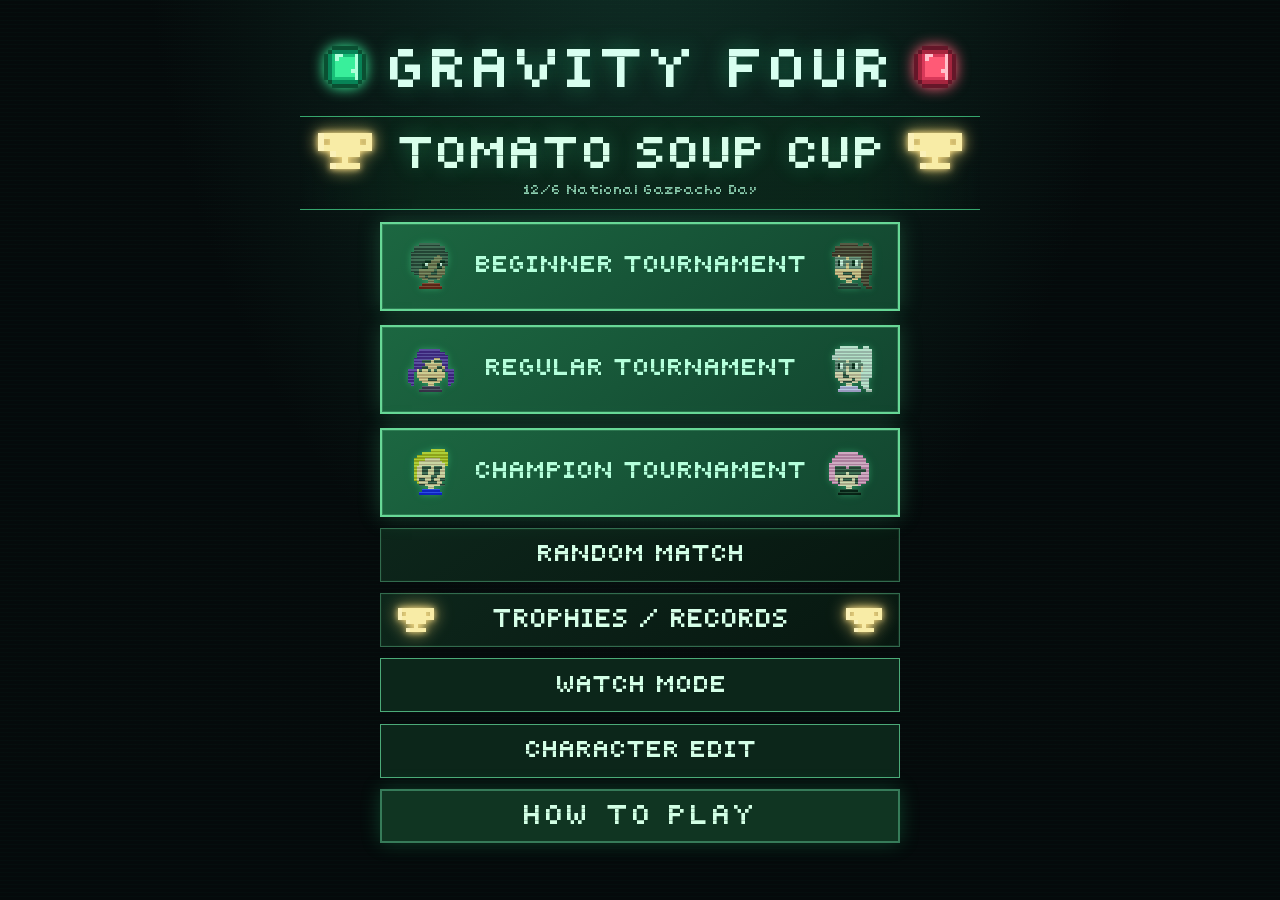
==== commit fa03a68b: "f" ====
--- a/index.html
+++ b/index.html
@@ -5,16 +5,16 @@
   <meta name="viewport" content="width=device-width, initial-scale=1, viewport-fit=cover">
   <meta name="theme-color" content="#050a0b">
   <title>GRAVITY FOUR</title>
-  <link rel="stylesheet" href="style.css?v=20">
+  <link rel="stylesheet" href="style.css?v=32">
 </head>
 <body>
   <main class="app">
     <section class="menu" id="menu" aria-label="Tournament selection">
       <header class="brand"><canvas class="title-crystal green" id="title-green-crystal" width="11" height="11" aria-hidden="true"></canvas><h1>GRAVITY FOUR</h1><canvas class="title-crystal red" id="title-red-crystal" width="11" height="11" aria-hidden="true"></canvas></header>
-      <div class="daily-cup"><div class="cup-heading"><img src="trophy.svg" alt="" width="54" height="36"><h2 id="daily-cup-title"></h2><img src="trophy.svg" alt="" width="54" height="36"></div><span id="daily-cup-date"></span></div>
+      <div class="daily-cup"><div class="cup-heading"><span class="trophy medal-gold" aria-hidden="true"></span><h2 id="daily-cup-title"></h2><span class="trophy medal-gold" aria-hidden="true"></span></div><span id="daily-cup-date"></span></div>
       <div class="tournament-list" id="tournament-list"></div>
       <button class="random-button" id="random-match" type="button">RANDOM MATCH</button>
-      <button class="history-button" id="history-button" type="button"><img class="choice-trophy" src="trophy.svg" alt=""><span>TROPHIES / RECORDS</span><img class="choice-trophy" src="trophy.svg" alt=""></button>
+      <button class="history-button" id="history-button" type="button"><span class="choice-trophy trophy medal-gold" aria-hidden="true"></span><span>TROPHIES / RECORDS</span><span class="choice-trophy trophy medal-gold" aria-hidden="true"></span></button>
       <button class="watch-button" id="watch-button" type="button">WATCH MODE</button>
       <button class="editor-button" id="editor-button" type="button">CHARACTER EDIT</button>
       <a class="help-button" href="help.html">HOW TO PLAY</a>
@@ -85,6 +85,6 @@
   <script src="daily-cups.js"></script>
   <script src="voice.js?v=3"></script>
   <script src="audio.js?v=8"></script>
-  <script src="game.js?v=22"></script>
+  <script src="game.js?v=24"></script>
 </body>
 </html>
--- a/style.css
+++ b/style.css
@@ -1128,3 +1128,17 @@
   .history-player-row .history-ranking strong { font-size: 34px; }
   .history-player-row .history-ranking small { font-size: 16px; }
 }
+
+/* Japanese / English switch (help page and dialogs). */
+html:not([lang="en"]) [data-lang="en"], html[lang="en"] [data-lang="ja"] { display: none; }
+.help-topbar { display: flex; justify-content: space-between; align-items: center; gap: 10px; }
+.help-lang { cursor: pointer; }
+.help-tournaments span { font-family: yodaka, monospace; }
+
+/* Trophies: gold / silver / bronze bodies spaced evenly in brightness (luminance ~.92 / .76 / .64), all with a gold glow. */
+.trophy { position: relative; display: block; flex: none; aspect-ratio: 3 / 2; filter: none !important; --trophy-image: url("trophy.svg"); --trophy-glow: drop-shadow(0 0 3px #ffe38a) drop-shadow(0 0 8px #f4d472cc); }
+.trophy::before { content: ""; position: absolute; inset: 0; background: var(--trophy-image) center / contain no-repeat; image-rendering: pixelated; filter: var(--trophy-glow); }
+.trophy.medal-gold { --trophy-image: url("data:image/svg+xml,%3Csvg xmlns='http://www.w3.org/2000/svg' viewBox='0 0 9 6' shape-rendering='crispEdges'%3E%3Cpath fill='%23f8eca6' d='M0 0h9v1H0z M0 1h1v1H0z M2 1h5v1H2z M8 1h1v1H8z M0 2h9v1H0z M2 3h5v1H2z M4 4h1v1H4z M2 5h5v1H2z'/%3E%3Cpath fill='%23ffffff' opacity='.2' d='M0 0h1v3H0z M2 3h1v1H2z M2 5h1v1H2z'/%3E%3C/svg%3E"); }
+.trophy.medal-silver { --trophy-image: url("data:image/svg+xml,%3Csvg xmlns='http://www.w3.org/2000/svg' viewBox='0 0 9 6' shape-rendering='crispEdges'%3E%3Cpath fill='%23c2c2c2' d='M0 0h9v1H0z M0 1h1v1H0z M2 1h5v1H2z M8 1h1v1H8z M0 2h9v1H0z M2 3h5v1H2z M4 4h1v1H4z M2 5h5v1H2z'/%3E%3Cpath fill='%23ffffff' opacity='.2' d='M0 0h1v3H0z M2 3h1v1H2z M2 5h1v1H2z'/%3E%3C/svg%3E"); --trophy-glow: drop-shadow(0 0 3px #fff1c5e6) drop-shadow(0 0 7px #faeab9b3); }
+.trophy.medal-bronze { --trophy-image: url("data:image/svg+xml,%3Csvg xmlns='http://www.w3.org/2000/svg' viewBox='0 0 9 6' shape-rendering='crispEdges'%3E%3Cpath fill='%23f29270' d='M0 0h9v1H0z M0 1h1v1H0z M2 1h5v1H2z M8 1h1v1H8z M0 2h9v1H0z M2 3h5v1H2z M4 4h1v1H4z M2 5h5v1H2z'/%3E%3Cpath fill='%23ffffff' opacity='.2' d='M0 0h1v3H0z M2 3h1v1H2z M2 5h1v1H2z'/%3E%3C/svg%3E"); --trophy-glow: drop-shadow(0 0 3px #ffd78acc) drop-shadow(0 0 5px #f6c26699); }
+.cup-heading .trophy { width: 100%; height: auto; }
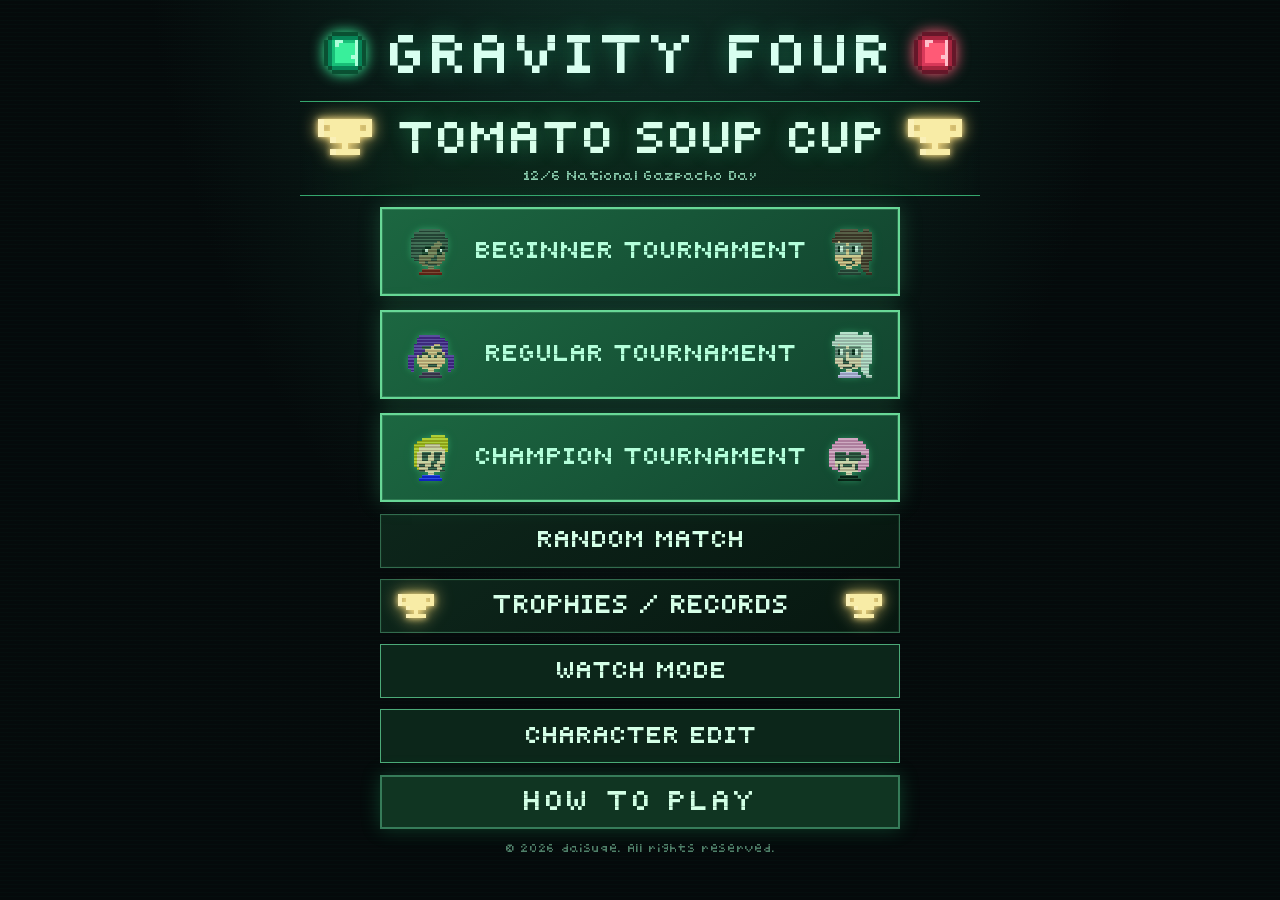
==== commit 898c52d2: "f" ====
--- a/index.html
+++ b/index.html
@@ -1,11 +1,21 @@
 <!doctype html>
+<!--
+  GRAVITY FOUR
+  © 2026 daisuqe. All rights reserved.
+  本ゲームのソースコード、画像、音楽データ、文章の著作権は daisuqe が保有します。
+  無断での複製・改変・再配布・転載を禁じます。
+  Unauthorized copying, modification, redistribution, or reposting of any part of this game is prohibited.
+  See LICENSE for details. / 詳しくは LICENSE を見てください。
+-->
 <html lang="en">
 <head>
   <meta charset="utf-8">
   <meta name="viewport" content="width=device-width, initial-scale=1, viewport-fit=cover">
   <meta name="theme-color" content="#050a0b">
+  <meta name="author" content="daisuqe">
+  <meta name="copyright" content="Copyright (c) 2026 daisuqe. All rights reserved.">
   <title>GRAVITY FOUR</title>
-  <link rel="stylesheet" href="style.css?v=32">
+  <link rel="stylesheet" href="style.css?v=47">
 </head>
 <body>
   <main class="app">
@@ -18,6 +28,7 @@
       <button class="watch-button" id="watch-button" type="button">WATCH MODE</button>
       <button class="editor-button" id="editor-button" type="button">CHARACTER EDIT</button>
       <a class="help-button" href="help.html">HOW TO PLAY</a>
+      <button class="copyright-button" id="copyright-button" type="button" aria-haspopup="dialog">© 2026 daisuqe. All rights reserved.</button>
     </section>
     <section class="editor-view" id="editor-view" aria-label="Character editor" hidden>
       <div class="editor-panel"><button class="back-button" id="editor-back" type="button"><span class="ui-arrow" aria-hidden="true"></span>MENU</button>
@@ -80,11 +91,25 @@
     </section>
   </main>
   <button class="place-button" id="place" type="button" disabled>PLACE</button>
+  <div class="license-dialog" id="license-dialog" role="dialog" aria-modal="true" aria-labelledby="license-title" hidden><div class="license-card"><h2 id="license-title">LICENSE</h2><pre class="license-text" id="license-text" tabindex="0">Copyright (c) 2026 daisuqe. All rights reserved.
+
+This game ("GRAVITY FOUR"), including its source code, graphics, music data, and
+text, is the property of the copyright holder. No license is granted to copy,
+modify, distribute, sublicense, sell, or publish any part of it, in source or
+compiled form, without prior written permission from the copyright holder.
+
+You may play the game as published at its official page.
+
+本ゲーム「GRAVITY FOUR」(ソースコード、画像、音楽データ、文章を含む)の著作権は、
+daisuqe が保有します。著作権者の事前の書面による許可なく、全部または一部を、
+複製、改変、再配布、転載、販売、公開することを禁じます。
+
+公式に公開されているページで、遊ぶことは自由です。</pre><button class="license-close" id="license-close" type="button">CLOSE</button></div></div>
   <script src="characters.js?v=5"></script>
   <script src="player.js?v=4"></script>
   <script src="daily-cups.js"></script>
   <script src="voice.js?v=3"></script>
   <script src="audio.js?v=8"></script>
-  <script src="game.js?v=24"></script>
+  <script src="game.js?v=25"></script>
 </body>
 </html>
--- a/style.css
+++ b/style.css
@@ -1,4 +1,4 @@
-@font-face { font-family: yodaka; src: url("./yodaka.woff") format("woff"); font-display: swap; }
+@font-face { font-family: yodaka; src: url("./yodaka.woff?v=14") format("woff"); font-display: swap; }
 :root { color-scheme: dark; font-family: ui-monospace, "Cascadia Code", Consolas, monospace; color: #d4f8e9; background: #050a0b; }
 * { box-sizing: border-box; }
 [hidden] { display: none !important; }
@@ -1142,3 +1142,19 @@
 .trophy.medal-silver { --trophy-image: url("data:image/svg+xml,%3Csvg xmlns='http://www.w3.org/2000/svg' viewBox='0 0 9 6' shape-rendering='crispEdges'%3E%3Cpath fill='%23c2c2c2' d='M0 0h9v1H0z M0 1h1v1H0z M2 1h5v1H2z M8 1h1v1H8z M0 2h9v1H0z M2 3h5v1H2z M4 4h1v1H4z M2 5h5v1H2z'/%3E%3Cpath fill='%23ffffff' opacity='.2' d='M0 0h1v3H0z M2 3h1v1H2z M2 5h1v1H2z'/%3E%3C/svg%3E"); --trophy-glow: drop-shadow(0 0 3px #fff1c5e6) drop-shadow(0 0 7px #faeab9b3); }
 .trophy.medal-bronze { --trophy-image: url("data:image/svg+xml,%3Csvg xmlns='http://www.w3.org/2000/svg' viewBox='0 0 9 6' shape-rendering='crispEdges'%3E%3Cpath fill='%23f29270' d='M0 0h9v1H0z M0 1h1v1H0z M2 1h5v1H2z M8 1h1v1H8z M0 2h9v1H0z M2 3h5v1H2z M4 4h1v1H4z M2 5h5v1H2z'/%3E%3Cpath fill='%23ffffff' opacity='.2' d='M0 0h1v3H0z M2 3h1v1H2z M2 5h1v1H2z'/%3E%3C/svg%3E"); --trophy-glow: drop-shadow(0 0 3px #ffd78acc) drop-shadow(0 0 5px #f6c26699); }
 .cup-heading .trophy { width: 100%; height: auto; }
+
+/* Copyright notice on the title screen and the license dialog it opens. */
+.copyright-button { flex: none; margin: 0; padding: 3px 8px; border: 0; background: transparent; color: #4f8069; font: 11px/1 yodaka, monospace; letter-spacing: .06em; cursor: pointer; }
+.copyright-button:hover, .copyright-button:focus-visible { color: #9ccbb0; outline: 1px solid #46ac77; outline-offset: 1px; }
+.license-dialog { position: fixed; z-index: 45; inset: 0; display: grid; place-items: center; padding: 16px; background: #020907ed; }
+.license-card { display: flex; flex-direction: column; gap: 14px; width: min(100%, 720px); max-height: calc(100dvh - 32px); padding: clamp(16px, 4vw, 32px); border: 2px solid #68d89a; background: #0a2118; box-shadow: 0 0 40px #3fed8e55; }
+.license-card h2 { margin: 0; color: #d7ffea; font: clamp(24px, 4vw, 36px)/1 yodaka, monospace; text-align: center; }
+.license-text { flex: 1 1 auto; min-height: 0; margin: 0; overflow: auto; padding: 4px 2px; color: #cfeedd; font: 13px/1.75 ui-monospace, "Cascadia Code", Consolas, monospace; white-space: pre-wrap; overflow-wrap: anywhere; }
+.license-close { align-self: center; min-width: 110px; min-height: 48px; border: 1px solid #6cd49b; background: #113523; color: #e2ffeb; font: 22px yodaka, monospace; cursor: pointer; }
+.license-close:hover, .license-close:focus-visible { border-color: #e1ffe9; background: #1c5435; }
+/* When the title menu is taller than a small screen (e.g. phones in landscape), keep every item reachable
+   instead of cutting off the title and the bottom rows. Layouts that already fit are unchanged. */
+.menu { justify-content: safe center; }
+@media (hover: none), (pointer: coarse) {
+  .menu { overflow-y: auto; overscroll-behavior: contain; }
+}
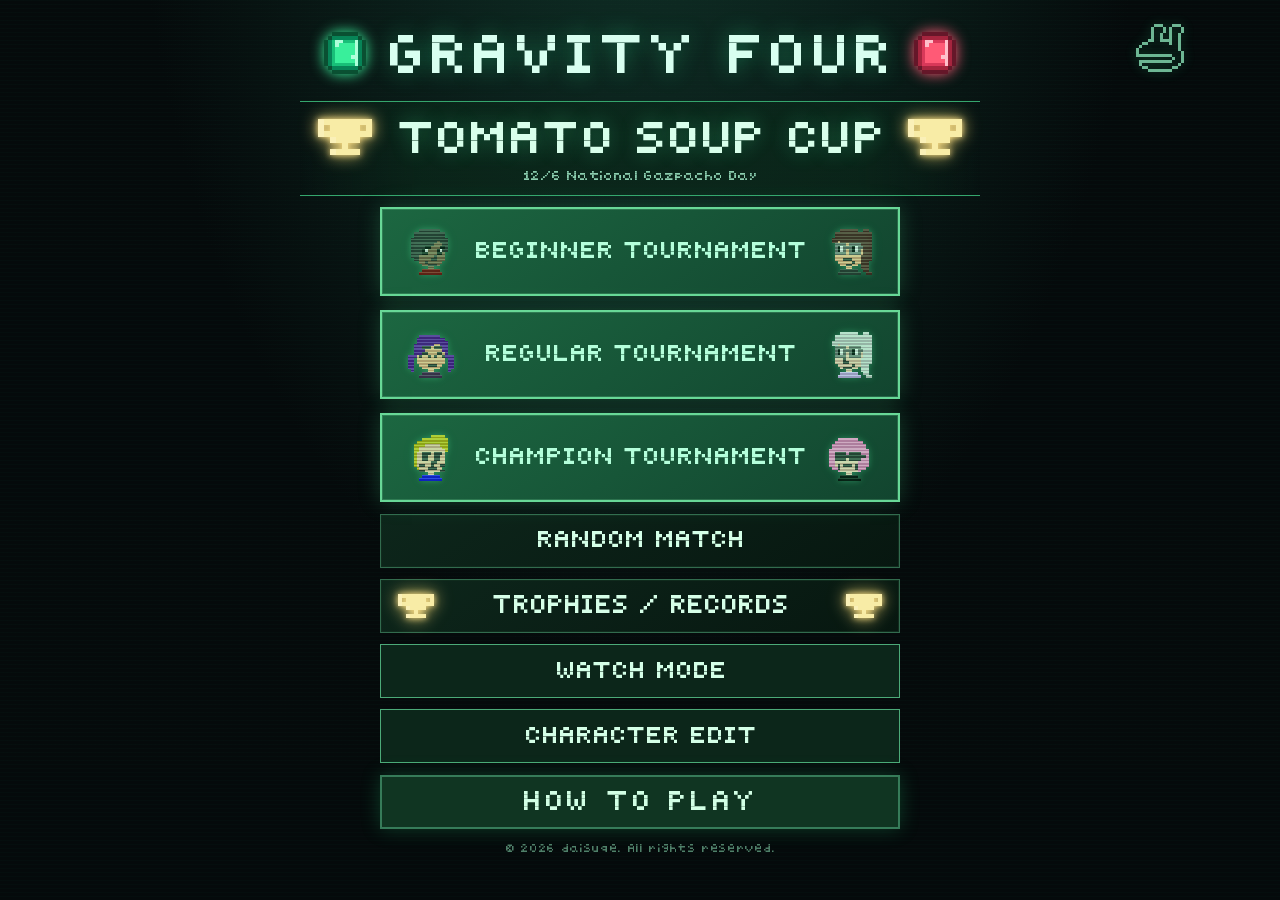
==== commit b7b74600: "v" ====
--- a/index.html
+++ b/index.html
@@ -15,11 +15,12 @@
   <meta name="author" content="daisuqe">
   <meta name="copyright" content="Copyright (c) 2026 daisuqe. All rights reserved.">
   <title>GRAVITY FOUR</title>
-  <link rel="stylesheet" href="style.css?v=47">
+  <link rel="stylesheet" href="style.css?v=51">
 </head>
 <body>
   <main class="app">
     <section class="menu" id="menu" aria-label="Tournament selection">
+      <button class="apps-button" id="apps-button" type="button" aria-label="App list" aria-haspopup="dialog"><canvas id="apps-icon" width="16" height="16" aria-hidden="true"></canvas></button>
       <header class="brand"><canvas class="title-crystal green" id="title-green-crystal" width="11" height="11" aria-hidden="true"></canvas><h1>GRAVITY FOUR</h1><canvas class="title-crystal red" id="title-red-crystal" width="11" height="11" aria-hidden="true"></canvas></header>
       <div class="daily-cup"><div class="cup-heading"><span class="trophy medal-gold" aria-hidden="true"></span><h2 id="daily-cup-title"></h2><span class="trophy medal-gold" aria-hidden="true"></span></div><span id="daily-cup-date"></span></div>
       <div class="tournament-list" id="tournament-list"></div>
@@ -91,6 +92,7 @@
     </section>
   </main>
   <button class="place-button" id="place" type="button" disabled>PLACE</button>
+  <div class="apps-dialog" id="apps-dialog" role="dialog" aria-modal="true" aria-labelledby="apps-dialog-text" hidden><div class="apps-dialog-panel"><p class="apps-dialog-text" id="apps-dialog-text"></p><div class="apps-dialog-actions"><button id="apps-yes" type="button">Yes</button><button id="apps-no" type="button">No</button></div></div></div>
   <div class="license-dialog" id="license-dialog" role="dialog" aria-modal="true" aria-labelledby="license-title" hidden><div class="license-card"><h2 id="license-title">LICENSE</h2><pre class="license-text" id="license-text" tabindex="0">Copyright (c) 2026 daisuqe. All rights reserved.
 
 This game ("GRAVITY FOUR"), including its source code, graphics, music data, and
@@ -110,6 +112,6 @@
   <script src="daily-cups.js"></script>
   <script src="voice.js?v=3"></script>
   <script src="audio.js?v=8"></script>
-  <script src="game.js?v=25"></script>
+  <script src="game.js?v=28"></script>
 </body>
 </html>
--- a/style.css
+++ b/style.css
@@ -1158,3 +1158,27 @@
 @media (hover: none), (pointer: coarse) {
   .menu { overflow-y: auto; overscroll-behavior: contain; }
 }
+
+/* App list button (top right of the title screen) and its confirmation dialog. */
+.menu { position: relative; }
+.apps-button { position: absolute; z-index: 2; top: max(10px, env(safe-area-inset-top)); right: max(10px, env(safe-area-inset-right)); width: 48px; height: 48px; padding: 0; border: 0; background: none; opacity: .7; cursor: pointer; }
+.apps-button:hover { opacity: 1; }
+.apps-button { filter: drop-shadow(0 0 6px #38ec9266); }
+.apps-button:focus-visible { opacity: 1; outline: 2px solid #d4ffe4; outline-offset: 2px; }
+.apps-button canvas { display: block; width: 48px; height: 48px; image-rendering: pixelated; }
+.apps-dialog { position: fixed; z-index: 50; inset: 0; display: grid; place-items: center; padding: 16px; background: rgba(0, 0, 0, .5); }
+.apps-dialog-panel { width: min(380px, 100%); padding: 22px 20px 20px; border: 1px solid #4a5570; border-radius: 10px; background: rgba(10, 12, 17, .9); color: #d6dae2; text-align: center; }
+.apps-dialog-text { margin: 0 0 18px; font: 16px/1.6 yodaka, system-ui, sans-serif; white-space: pre-line; }
+.apps-dialog-text:lang(ja) { font-family: system-ui, sans-serif; }
+.apps-dialog-actions { display: flex; justify-content: center; gap: 16px; }
+.apps-dialog-actions button { box-sizing: border-box; width: 110px; height: 36px; padding: 0; border: 1px solid #6cd49b; background: #113523; color: #e2ffeb; font: 18px/1 yodaka, monospace; cursor: pointer; }
+.apps-dialog-actions button:hover, .apps-dialog-actions button:focus-visible { border-color: #e1ffe9; background: #1c5435; outline: none; }
+@media (max-height: 500px) {
+  /* Short landscape screens: shrink to 2x so the icon clears the cup banner below it. */
+  .apps-button, .apps-button canvas { width: 32px; height: 32px; }
+}
+@media (max-width: 359px) {
+  /* Very narrow phones: 2x size, tucked into the corner so it clears the title crystal. */
+  .apps-button, .apps-button canvas { width: 32px; height: 32px; }
+  .apps-button { top: max(4px, env(safe-area-inset-top)); right: -5px; }
+}
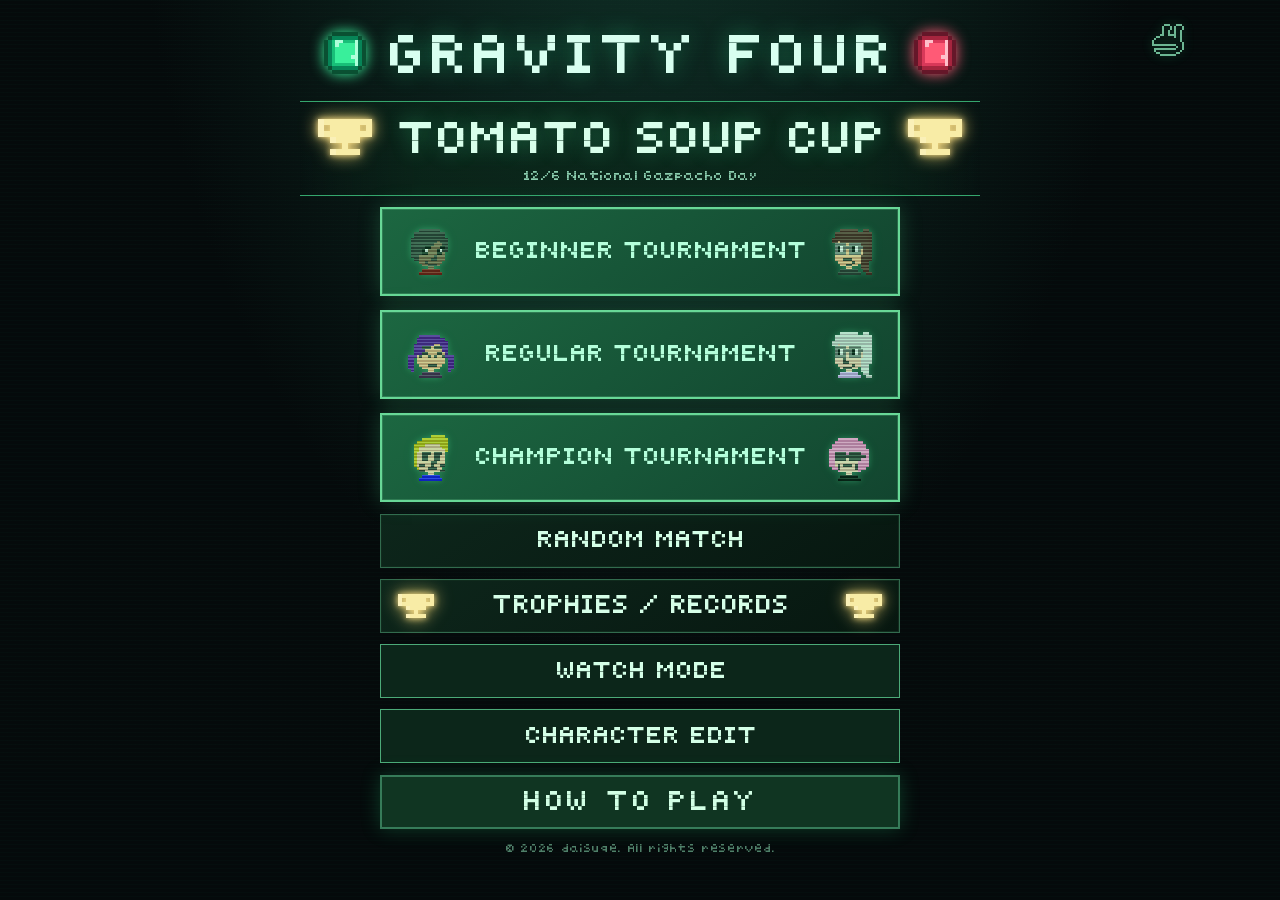
==== commit 3a5e71a9: "aa" ====
--- a/index.html
+++ b/index.html
@@ -15,7 +15,7 @@
   <meta name="author" content="daisuqe">
   <meta name="copyright" content="Copyright (c) 2026 daisuqe. All rights reserved.">
   <title>GRAVITY FOUR</title>
-  <link rel="stylesheet" href="style.css?v=51">
+  <link rel="stylesheet" href="style.css?v=52">
 </head>
 <body>
   <main class="app">
--- a/style.css
+++ b/style.css
@@ -1161,11 +1161,11 @@
 
 /* App list button (top right of the title screen) and its confirmation dialog. */
 .menu { position: relative; }
-.apps-button { position: absolute; z-index: 2; top: max(10px, env(safe-area-inset-top)); right: max(10px, env(safe-area-inset-right)); width: 48px; height: 48px; padding: 0; border: 0; background: none; opacity: .7; cursor: pointer; }
+.apps-button { position: absolute; z-index: 2; top: max(10px, env(safe-area-inset-top)); right: max(10px, env(safe-area-inset-right)); width: 32px; height: 32px; padding: 0; border: 0; background: none; opacity: .7; cursor: pointer; }
 .apps-button:hover { opacity: 1; }
 .apps-button { filter: drop-shadow(0 0 6px #38ec9266); }
 .apps-button:focus-visible { opacity: 1; outline: 2px solid #d4ffe4; outline-offset: 2px; }
-.apps-button canvas { display: block; width: 48px; height: 48px; image-rendering: pixelated; }
+.apps-button canvas { display: block; width: 32px; height: 32px; image-rendering: pixelated; }
 .apps-dialog { position: fixed; z-index: 50; inset: 0; display: grid; place-items: center; padding: 16px; background: rgba(0, 0, 0, .5); }
 .apps-dialog-panel { width: min(380px, 100%); padding: 22px 20px 20px; border: 1px solid #4a5570; border-radius: 10px; background: rgba(10, 12, 17, .9); color: #d6dae2; text-align: center; }
 .apps-dialog-text { margin: 0 0 18px; font: 16px/1.6 yodaka, system-ui, sans-serif; white-space: pre-line; }
@@ -1173,12 +1173,7 @@
 .apps-dialog-actions { display: flex; justify-content: center; gap: 16px; }
 .apps-dialog-actions button { box-sizing: border-box; width: 110px; height: 36px; padding: 0; border: 1px solid #6cd49b; background: #113523; color: #e2ffeb; font: 18px/1 yodaka, monospace; cursor: pointer; }
 .apps-dialog-actions button:hover, .apps-dialog-actions button:focus-visible { border-color: #e1ffe9; background: #1c5435; outline: none; }
-@media (max-height: 500px) {
-  /* Short landscape screens: shrink to 2x so the icon clears the cup banner below it. */
-  .apps-button, .apps-button canvas { width: 32px; height: 32px; }
-}
 @media (max-width: 359px) {
-  /* Very narrow phones: 2x size, tucked into the corner so it clears the title crystal. */
-  .apps-button, .apps-button canvas { width: 32px; height: 32px; }
+  /* Very narrow phones: tucked into the corner so it clears the title crystal. */
   .apps-button { top: max(4px, env(safe-area-inset-top)); right: -5px; }
 }
